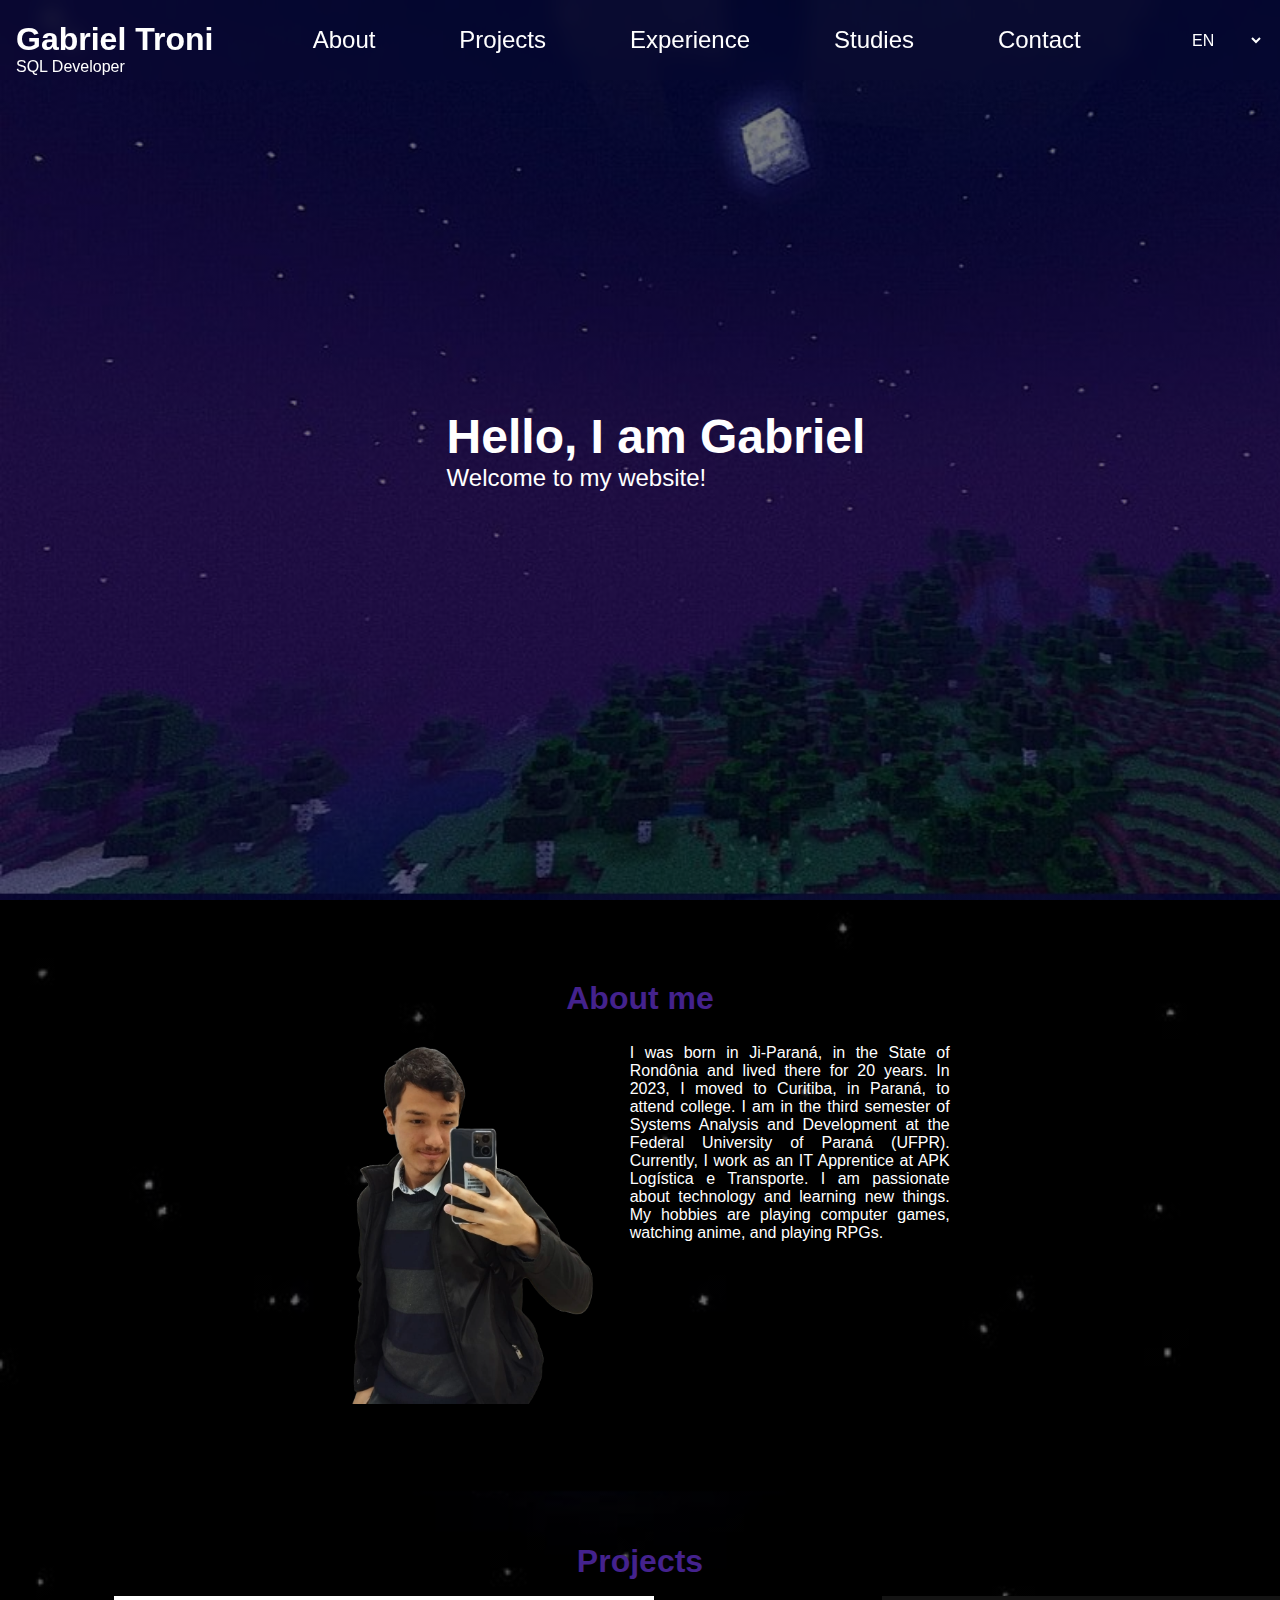
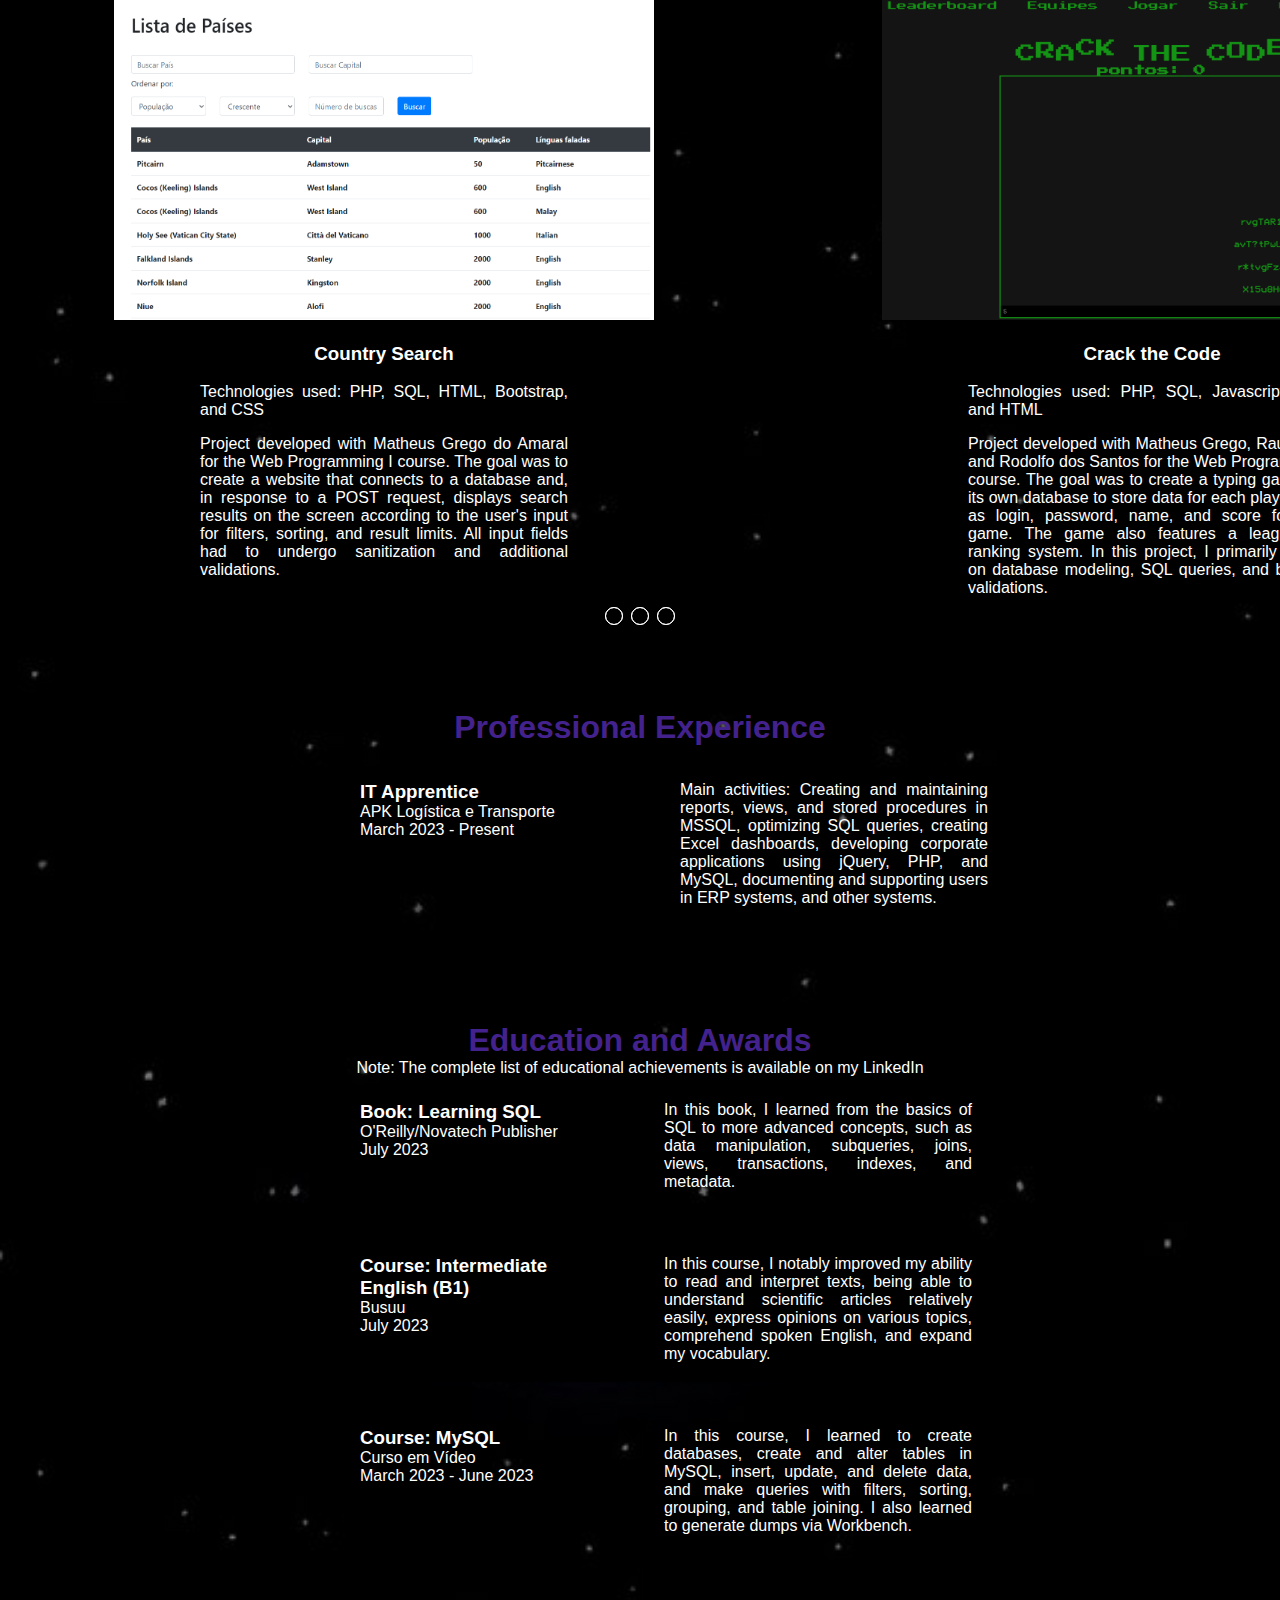
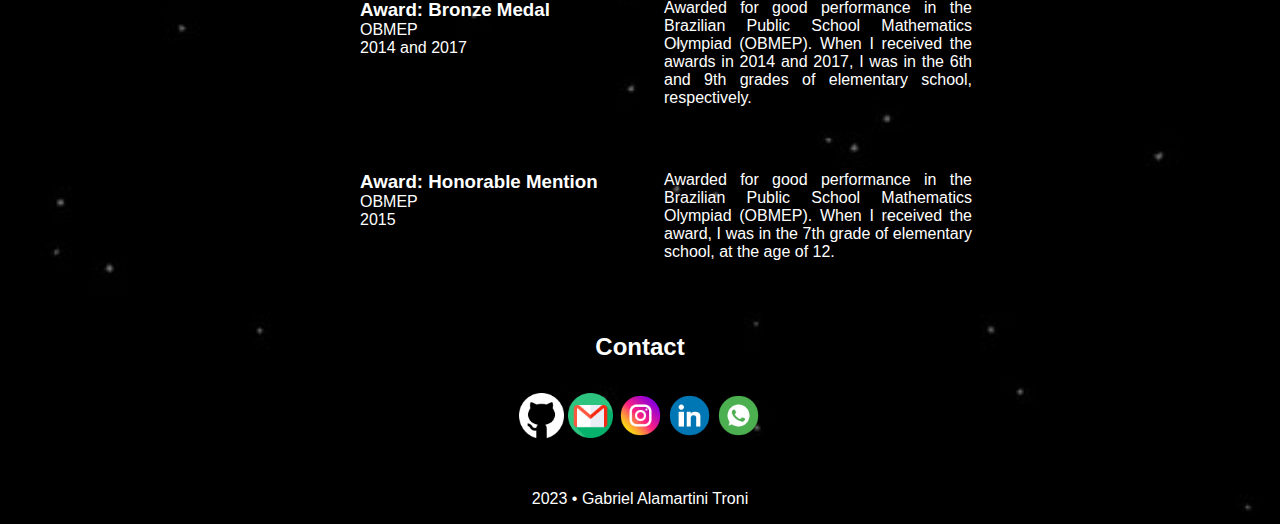
==== en/index.html @ 81dcb527 "add new projects" ====
<!DOCTYPE html>
<html lang="en">
<head>
    <meta charset="UTF-8">
    <meta name="viewport" content="width=device-width, initial-scale=1.0">
    <link rel="stylesheet" href="../style.css">
    <link rel="stylesheet" href="../slider.css">
    <link rel="icon" href="../images/icon.png" type="image/x-icon">
    <title>Gabriel's Website</title>
</head>
<body>
    <header>
        <div id="home">
            <h1><a href="#splash">Gabriel Troni</a></h1>
            <p>SQL Developer</p>
        </div>
        <nav>
            <ul>
                <li><a href="#about">About</a></li>
                <li><a href="#projects">Projects</a></li>
                <li><a href="#experience">Experience</a></li>
                <li><a href="#studies">Studies</a></li>
                <li><a href="#contact">Contact</a></li>
            </ul>
        </nav>
        <div class="language">
            <select id="languageSelect">
                <option value="EN">EN</option>
                <option value="PTBR">PT-BR</option>
            </select>
        </div>
    </header>
    <main>
        <section id="splash">
            <div class="splash-content">
                <!-- <img src="./images/main_photo.png" alt="Foto do Gabriel"> -->
                <div class="splash-text">
                    <h2>Hello, I am Gabriel</h2>
                    <p>Welcome to my website!</p>
                </div>
            </div>
        </section>
        <section id="about">
            <h2>About me</h2>
            <div class="about-content">
                <div class="card card1">
                    <img src="../images/about.png" alt="my-photo"> 
                    <p>
                        I was born in Ji-Paraná, in the State of Rondônia and lived there for 20 years.
                        In 2023, I moved to Curitiba, in Paraná, to attend college.
                        I am in the third semester of Systems Analysis and Development at the 
                        Federal University of Paraná (UFPR).
                        Currently, I work as an IT Apprentice at APK Logística e Transporte.
                        I am passionate about technology and learning new things.
                        My hobbies are playing computer games, watching anime, and playing RPGs.
                    </p>
                </div>
            </div>
        </section>        
        <section id="projects">
            <h2>Projects</h2>
            <div class="projects-content">
                <input type="radio" name="radio-btn" id="radio-btn1">
                <input type="radio" name="radio-btn" id="radio-btn2">
                <input type="radio" name="radio-btn" id="radio-btn3">
        
                <div class="slide-box first">
                    <a href="https://github.com/Gabriel-Troni/country_search" target="_blank"><img src="../images/project1.PNG" alt="Project 'Country Search' screen"></a>
                    <div class="project-text">
                        <h3>Country Search</h3>
                        <p>
                            Technologies used: PHP, SQL, HTML, Bootstrap, and CSS
                        </p>
                        <p>
                            Project developed with Matheus Grego do Amaral for the Web Programming I course. The goal was to create a website that connects to a database and, in response to a POST request, displays search results on the screen according to the user's input for filters, sorting, and result limits. All input fields had to undergo sanitization and additional validations.
                        </p>
                    </div>
                </div>
                <div class="slide-box">
                    <a href="https://github.com/Gabriel-Troni/crack_the_code_game"><img src="../images/project2.png" alt="Project 'Crack the Code' screen"></a>
                    <div class="project-text">
                        <h3>Crack the Code</h3>
                        <p>
                            Technologies used: PHP, SQL, Javascript, CSS, and HTML
                        </p>
                        <p>
                            Project developed with Matheus Grego, Raul Bana, and Rodolfo dos Santos for the Web Programming I course. The goal was to create a typing game with its own database to store data for each player, such as login, password, name, and score for each game. The game also features a league and ranking system. In this project, I primarily worked on database modeling, SQL queries, and backend validations.
                        </p>
                    </div>
                </div>
                <div class="slide-box">
                    <a href="https://github.com/Gabriel-Troni/crack_the_code_game"><img src="../images/project2.png" alt="Project 'Crack the Code' screen"></a>
                    <div class="project-text">
                        <h3>Crack the Code</h3>
                        <p>
                            Technologies used: PHP, SQL, Javascript, CSS, and HTML
                        </p>
                        <p>
                            Project developed with Matheus Grego, Raul Bana, and Rodolfo dos Santos for the Web Programming I course. The goal was to create a typing game with its own database to store data for each player, such as login, password, name, and score for each game. The game also features a league and ranking system. In this project, I primarily worked on database modeling, SQL queries, and backend validations.
                        </p>
                    </div>
                </div>
                <div class="slide-box">
                    <a href="https://github.com/Gabriel-Troni/link_aggregator"><img src="../images/project3.png" alt="Project 'Link Aggregator' screen"></a>
                    <div class="project-text">
                        <h3>Front-End Projects</h3>
                        <p>
                            Technologies used: HTML, CSS, and Javascript
                        </p>
                        <p>
                            Projects developed during courses, bootcamps, and programming marathons. Among these projects are a link aggregator (image), a Netflix clone, and a memory game. The main goal was to learn front-end concepts such as semantic HTML, responsiveness, flexbox, grid, animations, and DOM manipulation.
                        </p>
                    </div>
                </div>
                <div class="slide-box">
                    <a href="https://github.com/Gabriel-Troni/link_aggregator"><img src="../images/project3.png" alt="Project 'Link Aggregator' screen"></a>
                    <div class="project-text">
                        <h3>Front-End Projects</h3>
                        <p>
                            Technologies used: HTML, CSS, and Javascript
                        </p>
                        <p>
                            Projects developed during courses, bootcamps, and programming marathons. Among these projects are a link aggregator (image), a Netflix clone, and a memory game. The main goal was to learn front-end concepts such as semantic HTML, responsiveness, flexbox, grid, animations, and DOM manipulation.
                        </p>
                    </div>
                </div>
        
                <div class="auto-nav">
                    <div class="auto-btn1"></div>
                    <div class="auto-btn2"></div>
                    <div class="auto-btn3"></div>
                </div>
        
                <div class="manual-nav">
                    <label for="radio-btn1"></label>
                    <label for="radio-btn2"></label>
                    <label for="radio-btn3"></label>
                </div>
            </div>
        </section>        
        <section id="experience">
            <h2>Professional Experience</h2>
            <div class="experience-content">
                <div class="experience-title">
                    <h3>IT Apprentice</h3>
                    <p>APK Logística e Transporte</p>
                    <p>March 2023 - Present</p>
                </div>
                <p class="description">
                    Main activities: Creating and maintaining reports, views, and stored procedures in MSSQL, optimizing SQL queries, creating Excel dashboards, developing corporate applications using jQuery, PHP, and MySQL, documenting and supporting users in ERP systems, and other systems.
                </p>
            </div>
        </section>
        <section id="studies">
            <h2>Education and Awards</h2>
            <p class="note">Note: The complete list of educational achievements is available on my LinkedIn</p>
            <div class="studies-content">
                <div class="studies-title">
                    <h3>Book: Learning SQL</h3>
                    <p>O'Reilly/Novatech Publisher</p>
                    <p>July 2023</p>
                </div>
                <p class="description">
                    In this book, I learned from the basics of SQL to more advanced concepts, such as data manipulation, subqueries, joins, views, transactions, indexes, and metadata.
                </p>
                <div class="studies-title">
                    <h3>Course: Intermediate English (B1)</h3>
                    <p>Busuu</p>
                    <p>July 2023</p>
                </div>
                <p class="description">
                    In this course, I notably improved my ability to read and interpret texts, being able to understand scientific articles relatively easily, express opinions on various topics, comprehend spoken English, and expand my vocabulary.
                </p>
                <div class="studies-title">
                    <h3>Course: MySQL</h3>
                    <p>Curso em Vídeo</p>
                    <p>March 2023 - June 2023</p>
                </div>
                <p class="description">
                    In this course, I learned to create databases, create and alter tables in MySQL, insert, update, and delete data, and make queries with filters, sorting, grouping, and table joining. I also learned to generate dumps via Workbench.
                </p>
                <div class="studies-title">
                    <h3>Award: Bronze Medal</h3>
                    <p>OBMEP</p>
                    <p>2014 and 2017</p>
                </div>
                <p class="description">
                    Awarded for good performance in the Brazilian Public School Mathematics Olympiad (OBMEP). When I received the awards in 2014 and 2017, I was in the 6th and 9th grades of elementary school, respectively.
                </p>
                <div class="studies-title">
                    <h3>Award: Honorable Mention</h3>
                    <p>OBMEP</p>
                    <p>2015</p>
                </div>
                <p class="description">
                    Awarded for good performance in the Brazilian Public School Mathematics Olympiad (OBMEP). When I received the award, I was in the 7th grade of elementary school, at the age of 12.
                </p>
            </div>
        </section>        
        <footer>
            <div id="footer-content">
                <h2 id="contact">Contact</h2>
                <a href="https://github.com/Gabriel-Troni" target="_blank"><img src="../images/github.png" alt="GitHub logo"></a>
                <a href="mailto:troni.gabriel.10@gmail.com?cc=gabriel.troni@ufpr.br" target="_blank"><img src="../images/gmail.png" alt="Gmail logo"></a>
                <a href="https://www.instagram.com/gabrieltroni/" target="_blank"><img src="../images/instagram.png" alt="Instagram logo"></a>
                <a href="https://www.linkedin.com/in/gabriel-troni/" target="_blank"><img src="../images/linkedin.png" alt="LinkedIn logo"></a>
                <a href="https://api.whatsapp.com/send?phone=5569992182298" target="_blank"><img src="../images/whatsapp.png" alt="WhatsApp logo"></a>
                <p>2023 &bull; Gabriel Alamartini Troni</p>
            </div>
        </footer>        
    </main>
    <script src="../slider.js"></script>
    <script type="module" src="../translate.js"></script>
</body>
</html>
---- style.css ----
html {
    scroll-behavior: smooth;
}

body {
    font-family: 'Roboto', sans-serif;
    color: white;
    margin: 0;
    background-image: linear-gradient(rgba(0, 0, 0, 0.5), rgba(0, 0, 0, 0.5)), url(./images/background2-sub.jpg);
    background-size: contain;
}

header {
    display: flex;
    justify-content: space-between;
    align-items: center;
    background-color: transparent;
    backdrop-filter: blur(10px);
    position: fixed;
    top: 0;
    height: 5rem;
    width: 100vw;
    z-index: 5;
}

header #home {
    font-size: 1rem;
    margin: 1rem 0 0 1rem;
}

header #home h1 {
    margin: 0;
}

header #home h1 a {
    text-decoration: none;
    color: white;
}

header #home p {
    margin: 0;
}

header nav {
    display: none;
}

header .language {
    margin: 0 1rem 0 0;
}

header .language select {
    background-color: transparent;
    color: white;
    border: none;
    font-size: 1rem;
    padding: 0.5rem;
    cursor: pointer;
}

header .language select:hover {
    border-bottom: 3px solid white;
}

header .language select option {
    background-color: white;
    color: black;
    border: none;
    font-size: 1rem;
    padding: 0.5rem;
    cursor: pointer;
}

@media (min-width: 768px) {
    header nav {
        width: 60%;
        display: flex;
        justify-content: flex-end;
    }
    
    header nav ul {
        width: 100%;
        display: flex;
        flex-direction: row;
        justify-content: space-between;
        list-style: none;
        margin: 0;
        padding: 0;
    }

    header nav ul li a {
        text-decoration: none;
        color: white;
        font-size: 1.5rem;
        transition: .1s;
    }
    
    header nav ul li a:hover {
        border-bottom: 3px solid white;
    }
}

main #splash {
    height: 100vh;
    background-image: linear-gradient(rgba(0, 0, 0, 0.5), rgba(0, 0, 0, 0.5)), url(./images/background2.jpg);
    background-size: cover;
}

main #splash .splash-content {
    height: 100%;
    display: flex;
    align-items: center;
    justify-content: center;
}

main #splash .splash-content img {
    height: 50vh;
}

main #splash .splash-content .splash-text {
    margin-left: 2rem;
}

main #splash .splash-content .splash-text h2 {
    font-size: 3rem;
    margin: 0;
}

main #splash .splash-content .splash-text p {
    font-size: 1.5rem;
    margin: 0;
}

main #about {
    height: auto;
}

main #about h2 {
    font-size: 2rem;
    text-align: center;
    padding: 5rem 0 0 0;
    margin: 0;
}

main #about .about-content {
    padding: 3vh 0;
    display: flex;
    flex-direction: row;
    justify-content: center;
}

main #about .about-content .card {
    display: flex;
    flex-direction: column;
    justify-content: center;
    align-items: center;
}

main #about .about-content img {
    height: 20vh;
    margin-right: 0;
    margin-bottom: 2rem;
}

main #about .about-content p {
    margin: 1rem;
    text-align: justify;
}

@media (min-width: 768px) {
    main #about .about-content .card {
        flex-direction: row;
        gap: 2rem;
        align-items: flex-start;
    }

    main #about .about-content img {
        height: 40vh;
    }

    main #about .about-content p {
        max-width: 25%;
        margin: 0;
    }
}

main #experience {
    height: auto;
}

main #experience h2 {
    font-size: 2rem;
    text-align: center;
    padding: 5rem 0 0 0;
    margin: 0;
}

main #experience .experience-content {
    padding: 3vh 0;
    display: grid;
    grid-template-columns: 1fr;
}

main #experience .experience-content .experience-title {
    margin: .5rem 0;
    justify-self: center;
    text-align: center;
}

main #experience .experience-content .experience-title h3 {
    margin: 0;
}

main #experience .experience-content .experience-title p {
    margin: 0;
}

main #experience .experience-content p.description {
    margin: .5rem 1rem;
    justify-self: center;
    text-align: justify;
}

@media (min-width: 768px) {
    main #experience .experience-content {
        grid-template-columns: 1fr 1fr;
        gap: 3rem;
    }

    main #experience .experience-content .experience-title {
        justify-self: right;
        width: 20vw;
        text-align: left;
    }

    main #experience .experience-content p.description {
        justify-self: left;
        width: 50%;
    }
}

main #studies {
    height: auto;
}

main #studies h2 {
    font-size: 2rem;
    text-align: center;
    padding: 5rem 0 0 0;
    margin: 0;
}

main #studies p.note {
    text-align: center;
    margin: 0;
}

main #studies .studies-content {
    padding: 1rem;
    display: grid;
    grid-template-columns: 1fr;
}

main #studies .studies-content .studies-title {
    margin: .5rem 0;
    justify-self: center;
    text-align: center;
}

main #studies .studies-content .studies-title h3 {
    margin: 0 auto;
    width: 60vw;
}

main #studies .studies-content .studies-title p {
    margin: 0;
}

main #studies .studies-content p.description {
    padding-bottom: 2rem;
    margin: .5rem 0;
    justify-self: center;
    text-align: justify;
}

@media (min-width: 768px) {
    main #studies .studies-content {
        padding: 1rem 0;
        grid-template-columns: 1fr 1fr;
        gap: 3rem;
    }

    main #studies .studies-content .studies-title {
        justify-self: right;
        text-align: left;
        width: 20vw;
    }

    main #studies .studies-content .studies-title h3 {
        margin: 0;
        width: 20vw;
    }

    main #studies .studies-content p.description {
        padding-bottom: 0;
        justify-self: left;
        width: 50%;
    }
}   

footer {
    display: flex;
    text-align: center;
    justify-content: center;
    align-items: center;
    margin-top: 1rem;
}

footer #footer-content a:first-of-type img{
    filter: invert(100%);
}

footer h2 {
    margin: 2rem;
}

footer a img {
    height: 5vh;
    margin-bottom: 2rem;
}

#about h2, #projects h2, #experience h2, #studies h2 {
    color: rgb(68, 34, 141);
}






/* 
@media (max-width: 768px) {

    body {
        font-size: 16px;
    }

    header {
        height: 6rem;
    }

    header #home {
        font-size: 1.2rem;
    }

    header #home h1 {
        font-size: 1.5rem;
    }

    header #home p {
        font-size: 1rem;
    }

    header nav {
        display: flex;
    }

    header nav ul {
        flex-direction: row;
    }

    header nav ul li {
        margin-bottom: 0;
    }

    header nav ul li a {
        font-size: 1rem;
    }

    main #splash .splash-content {
        flex-direction: column;
        align-items: flex-start;
        justify-content: flex-start;
    }

    main #splash .splash-content img {
        height: 40vh;
    }

    main #splash .splash-content .splash-text {
        margin-left: 0;
        margin-top: 2rem;
    }

    main #splash .splash-content .splash-text h2 {
        font-size: 2.5rem;
    }

    main #splash .splash-content .splash-text p {
        font-size: 1.2rem;
    }

    main #about {
        padding: 3rem 0;
    }

    main #about h2 {
        font-size: 2.5rem;
    }

    main #about .about-content .card {
        flex-direction: column;
        gap: 2rem;
        align-items: flex-start;
    }

    main #about .about-content img {
        height: 20vh;
        margin-right: 0;
        margin-bottom: 2rem;
    }

    main #about .about-content p {
        max-width: 100%;
    }
} */
---- slider.css ----
main #projects {
    height: auto;
    overflow: hidden;
}

main #projects h2 {
    font-size: 2rem;
    text-align: center;
    padding: 5rem 0 0 0;
    margin: 0;
}

main #projects .projects-content {
    width: 300%;
    height: auto;
    display: flex;
    position: relative;
}

main #projects .projects-content input {
    display: none;
}

main #projects .projects-content .slide-box {
    text-align: center;
    width: calc(33.33% - 2rem);
    height: auto;
    transition: 1s;
    margin: 1rem;
}

main #projects .projects-content .slide-box img {
    height: 30vh;
    width: 90vw;
}

main #projects .projects-content .slide-box .project-text {
    display: flex;
    flex-direction: column;
    align-items: center;
    width: 100%;
}

main #projects .projects-content .slide-box .project-text p {
    margin: 0 0 1rem 0;
    text-align: justify;
}

main #projects .projects-content .manual-nav, .auto-nav {
    position: absolute;
    bottom: 0;
    width: 33.33%;
    display: flex;
    justify-content: center;
}

main #projects .projects-content .manual-nav label, .auto-nav div {
    border: 1px solid white;
    border-radius: 50%;
    padding: .5rem;
    margin: .25rem;
    cursor: pointer;
    transition: 0.4s;
}

main #projects .projects-content .manual-nav label:hover {
    background-color: rgb(68, 34, 141);
}

main #projects .projects-content 
#radio-btn1:checked ~ .auto-nav div:nth-child(1), 
#radio-btn2:checked ~ .auto-nav div:nth-child(2), 
#radio-btn3:checked ~ .auto-nav div:nth-child(3) {
    background-color: rgb(68, 34, 141);
}

main #projects .projects-content #radio-btn1:checked ~ .slide-box {
    transform: translateX(0);
}

main #projects .projects-content #radio-btn2:checked ~ .slide-box {
    transform: translateX(-100vw);
}

main #projects .projects-content #radio-btn3:checked ~ .slide-box {
    transform: translateX(-200vw);
}

@media (min-width: 768px) {
    main #projects .projects-content .slide-box img {
        height: 36vh;
        width: 60vh;
    }

    main #projects .projects-content .slide-box .project-text p {
        max-width: 50%;
    }
}

/* @media (min-width: 768px) {
    main #projects .projects-content .slide-box {
        width: 33.33%;
    }
    
    main #projects .projects-content .manual-nav, .auto-nav {
        width: 33.33%;
    }
} */

/* @media (max-width: 768px) {
    main #projects .projects-content {
        width: 100%;
    }
    
    main #projects .projects-content .slide-box {
        width: 300%;
    }
    
    main #projects .projects-content .manual-nav, .auto-nav {
        width: 100%;
    }

    main #projects .projects-content .slide-box img {
        width: 100vw;
    }
} */
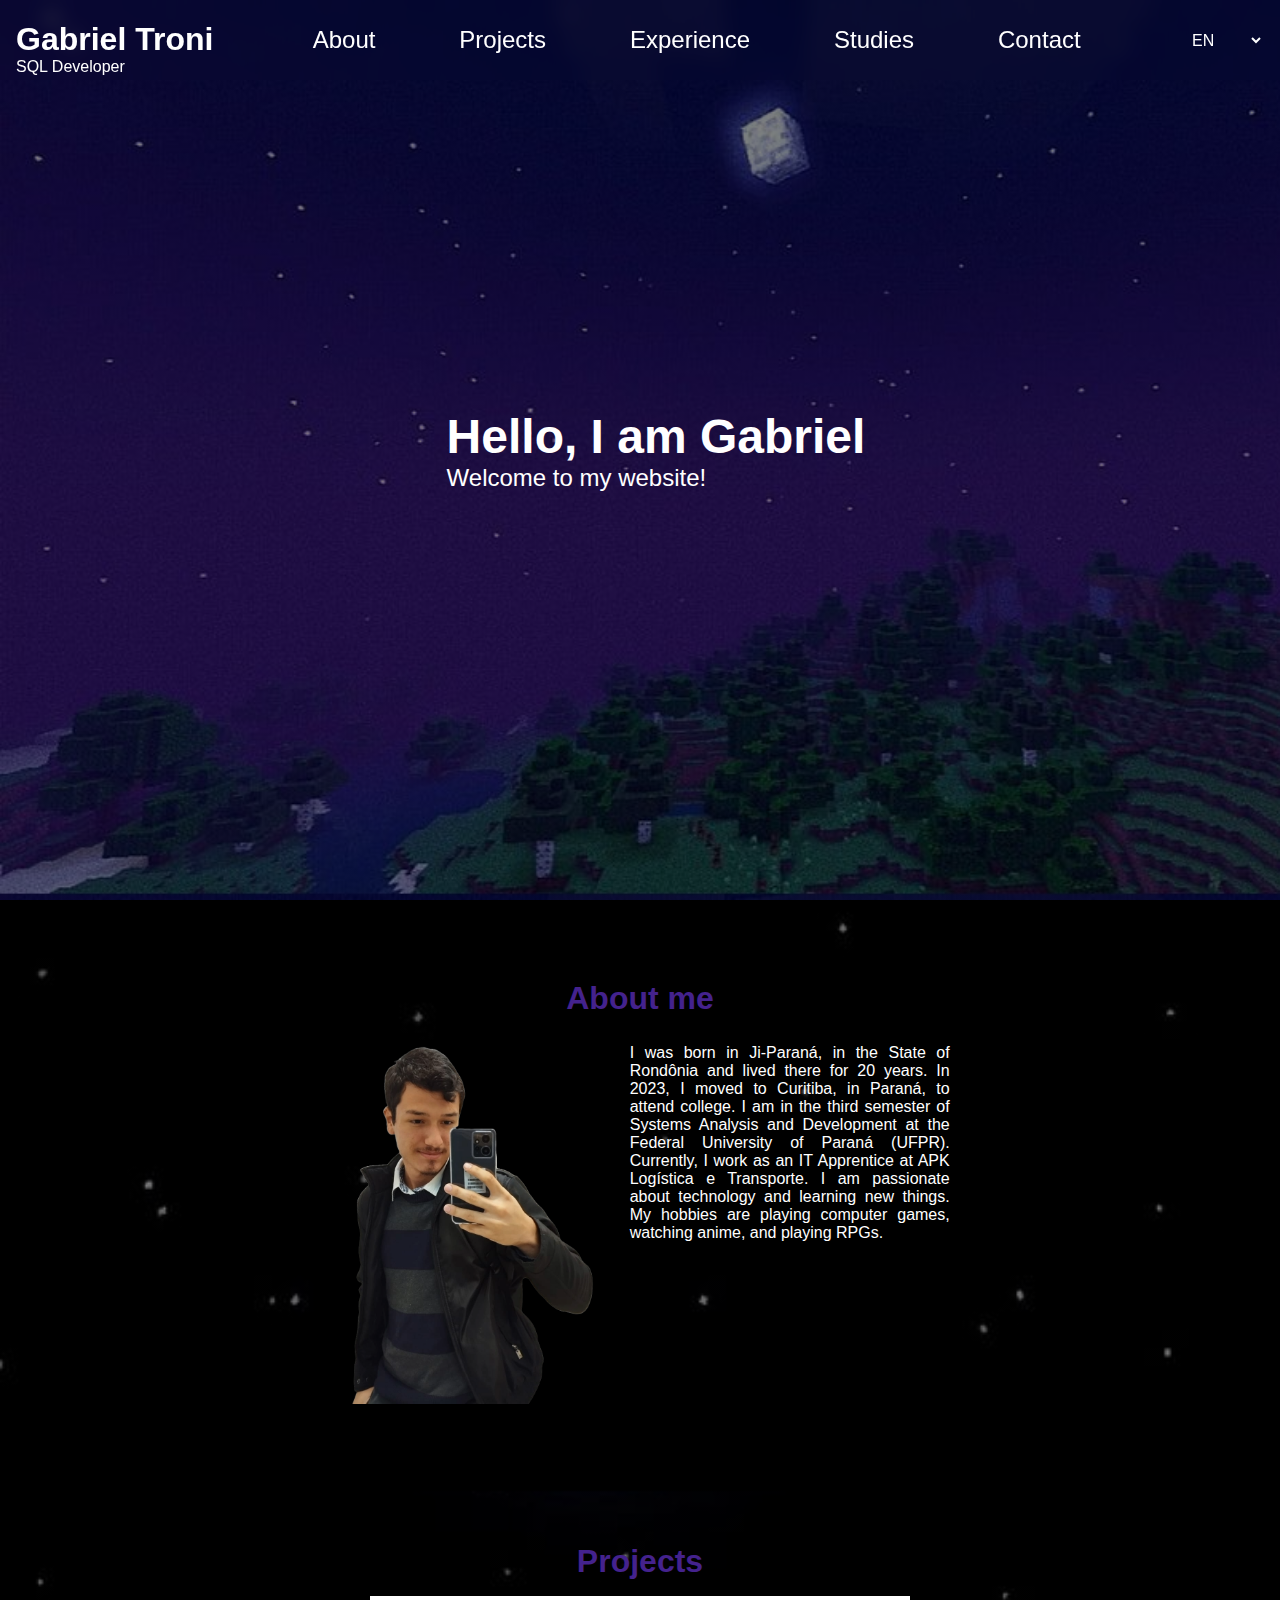
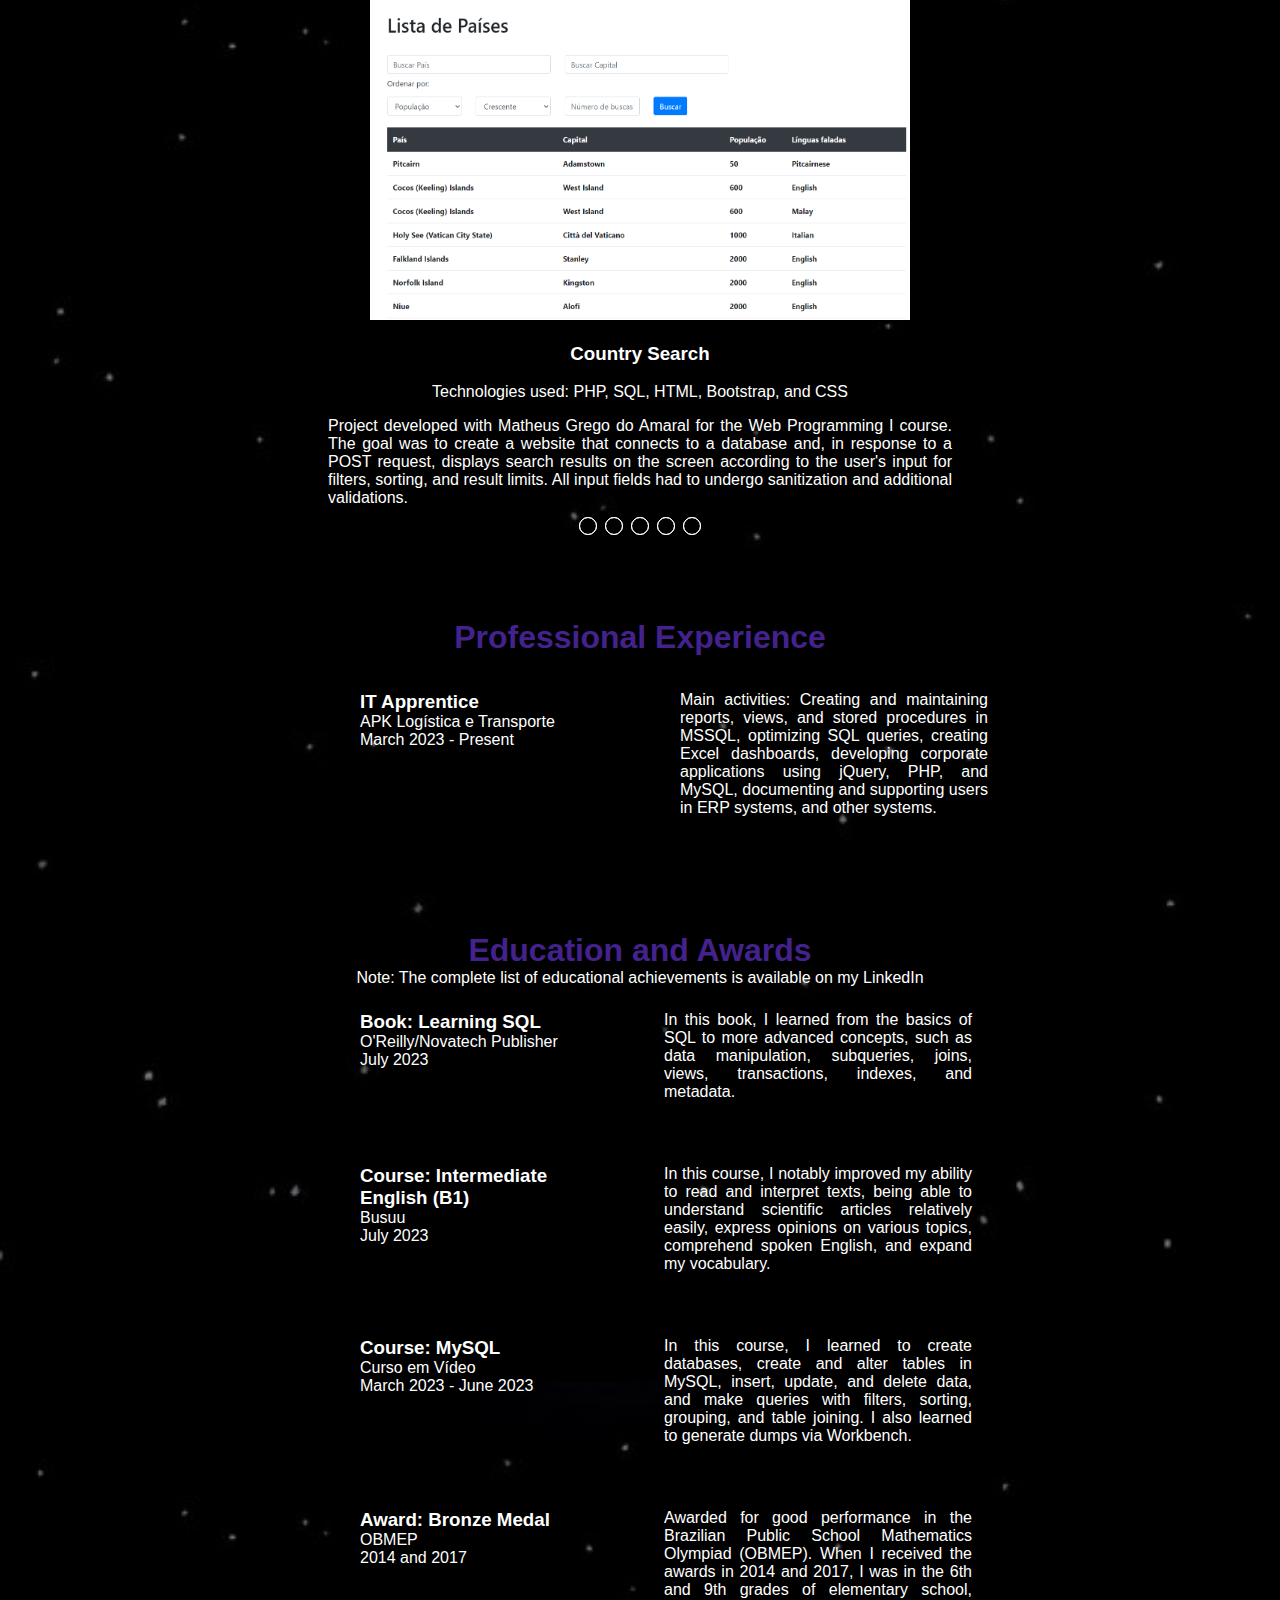
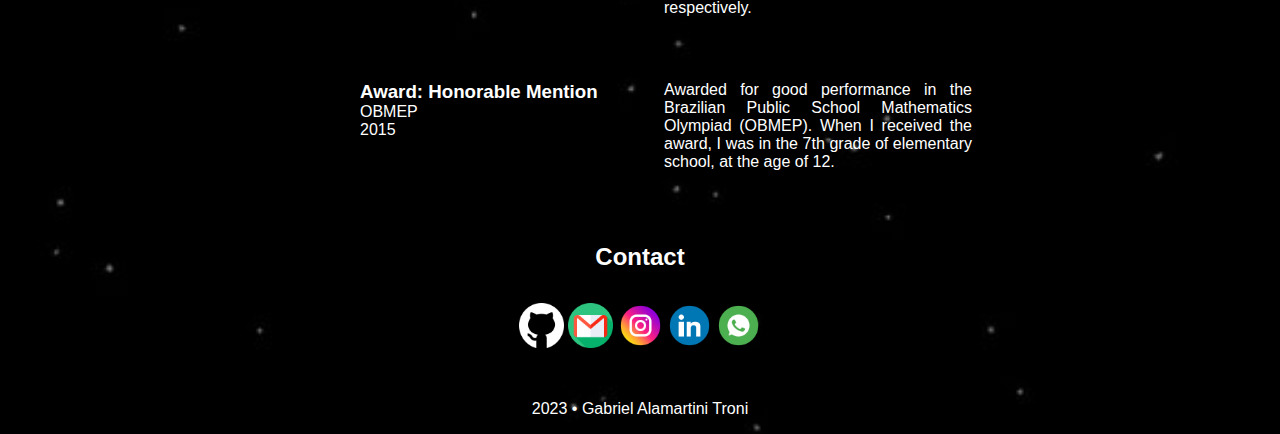
==== commit 9dbd0bfc: "add new projects slider.js" ====
--- a/en/index.html
+++ b/en/index.html
@@ -63,6 +63,8 @@
                 <input type="radio" name="radio-btn" id="radio-btn1">
                 <input type="radio" name="radio-btn" id="radio-btn2">
                 <input type="radio" name="radio-btn" id="radio-btn3">
+                <input type="radio" name="radio-btn" id="radio-btn4">
+                <input type="radio" name="radio-btn" id="radio-btn5">
         
                 <div class="slide-box first">
                     <a href="https://github.com/Gabriel-Troni/country_search" target="_blank"><img src="../images/project1.PNG" alt="Project 'Country Search' screen"></a>
@@ -129,12 +131,16 @@
                     <div class="auto-btn1"></div>
                     <div class="auto-btn2"></div>
                     <div class="auto-btn3"></div>
+                    <div class="auto-btn4"></div>
+                    <div class="auto-btn5"></div>
                 </div>
         
                 <div class="manual-nav">
                     <label for="radio-btn1"></label>
                     <label for="radio-btn2"></label>
                     <label for="radio-btn3"></label>
+                    <label for="radio-btn4"></label>
+                    <label for="radio-btn5"></label>
                 </div>
             </div>
         </section>        
--- a/slider.css
+++ b/slider.css
@@ -11,7 +11,7 @@
 }
 
 main #projects .projects-content {
-    width: 300%;
+    width: 500%;
     height: auto;
     display: flex;
     position: relative;
@@ -49,7 +49,7 @@
 main #projects .projects-content .manual-nav, .auto-nav {
     position: absolute;
     bottom: 0;
-    width: 33.33%;
+    width: 20%;
     display: flex;
     justify-content: center;
 }
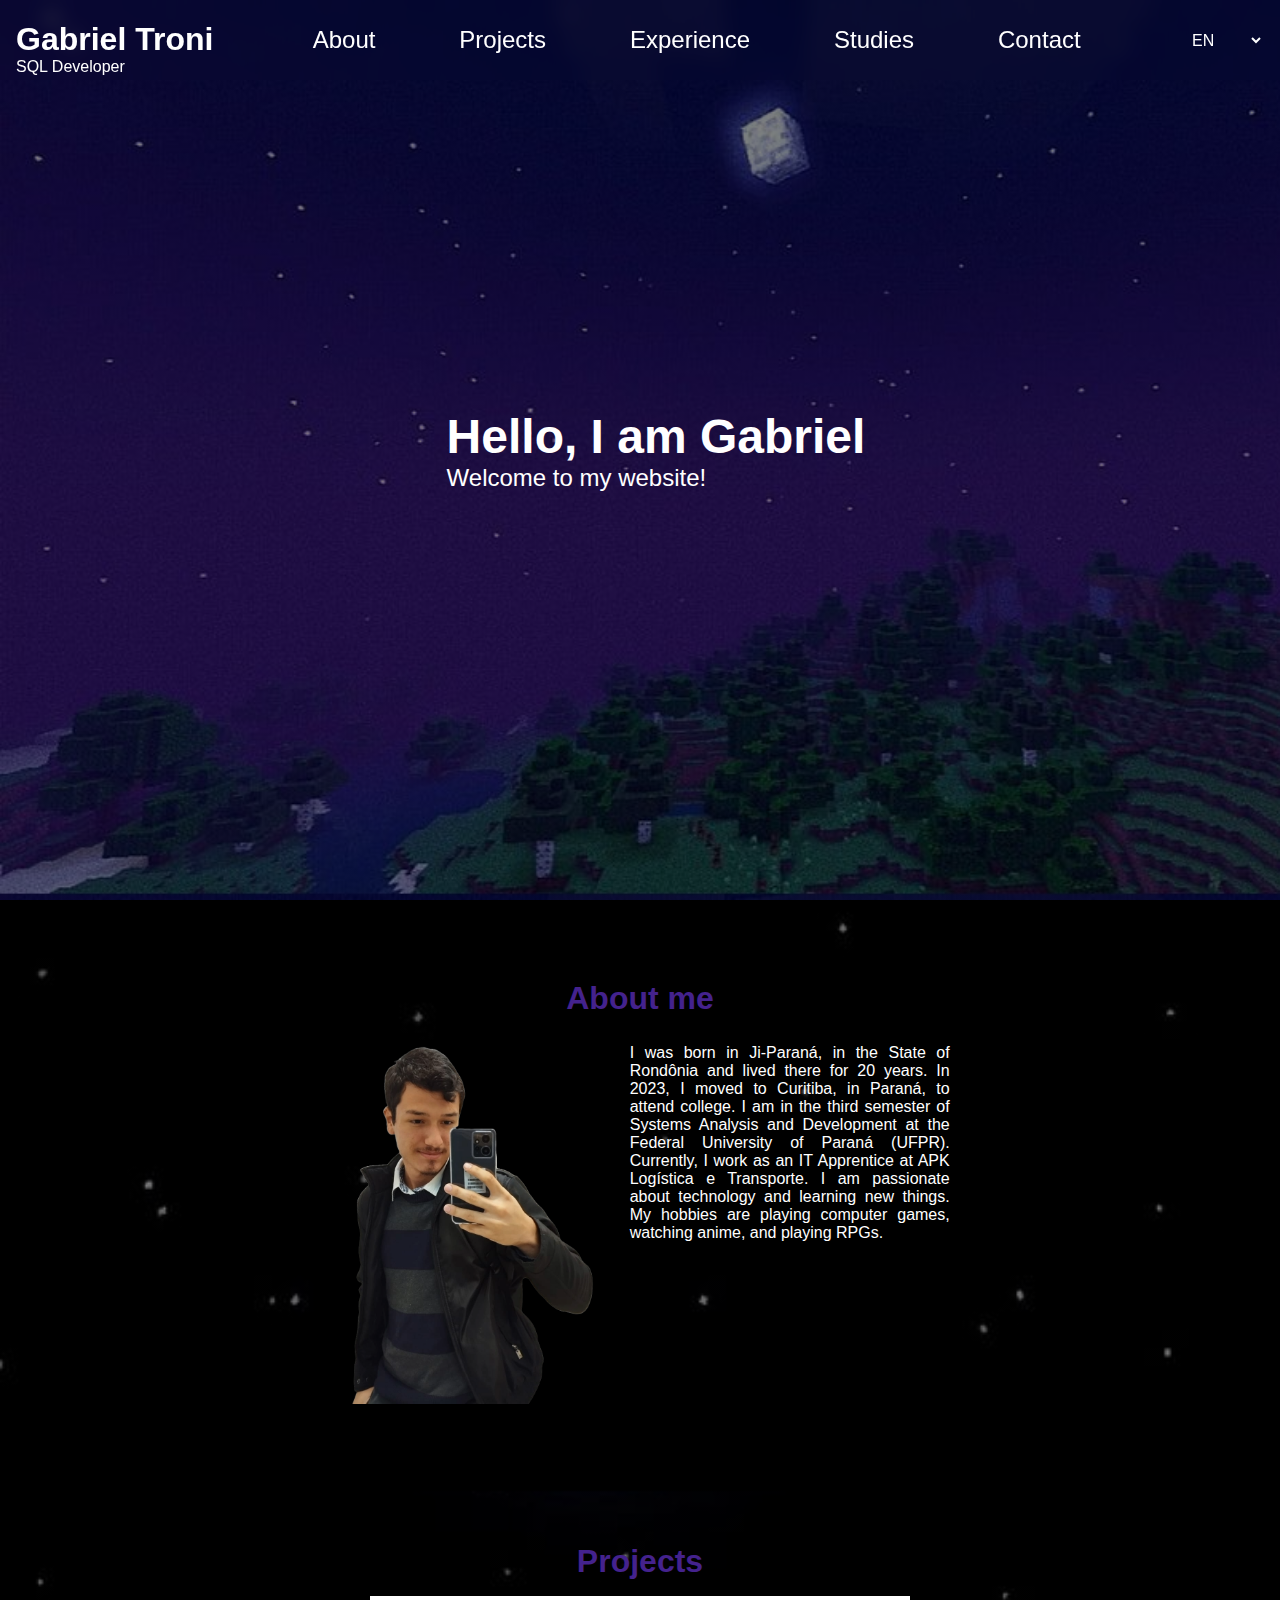
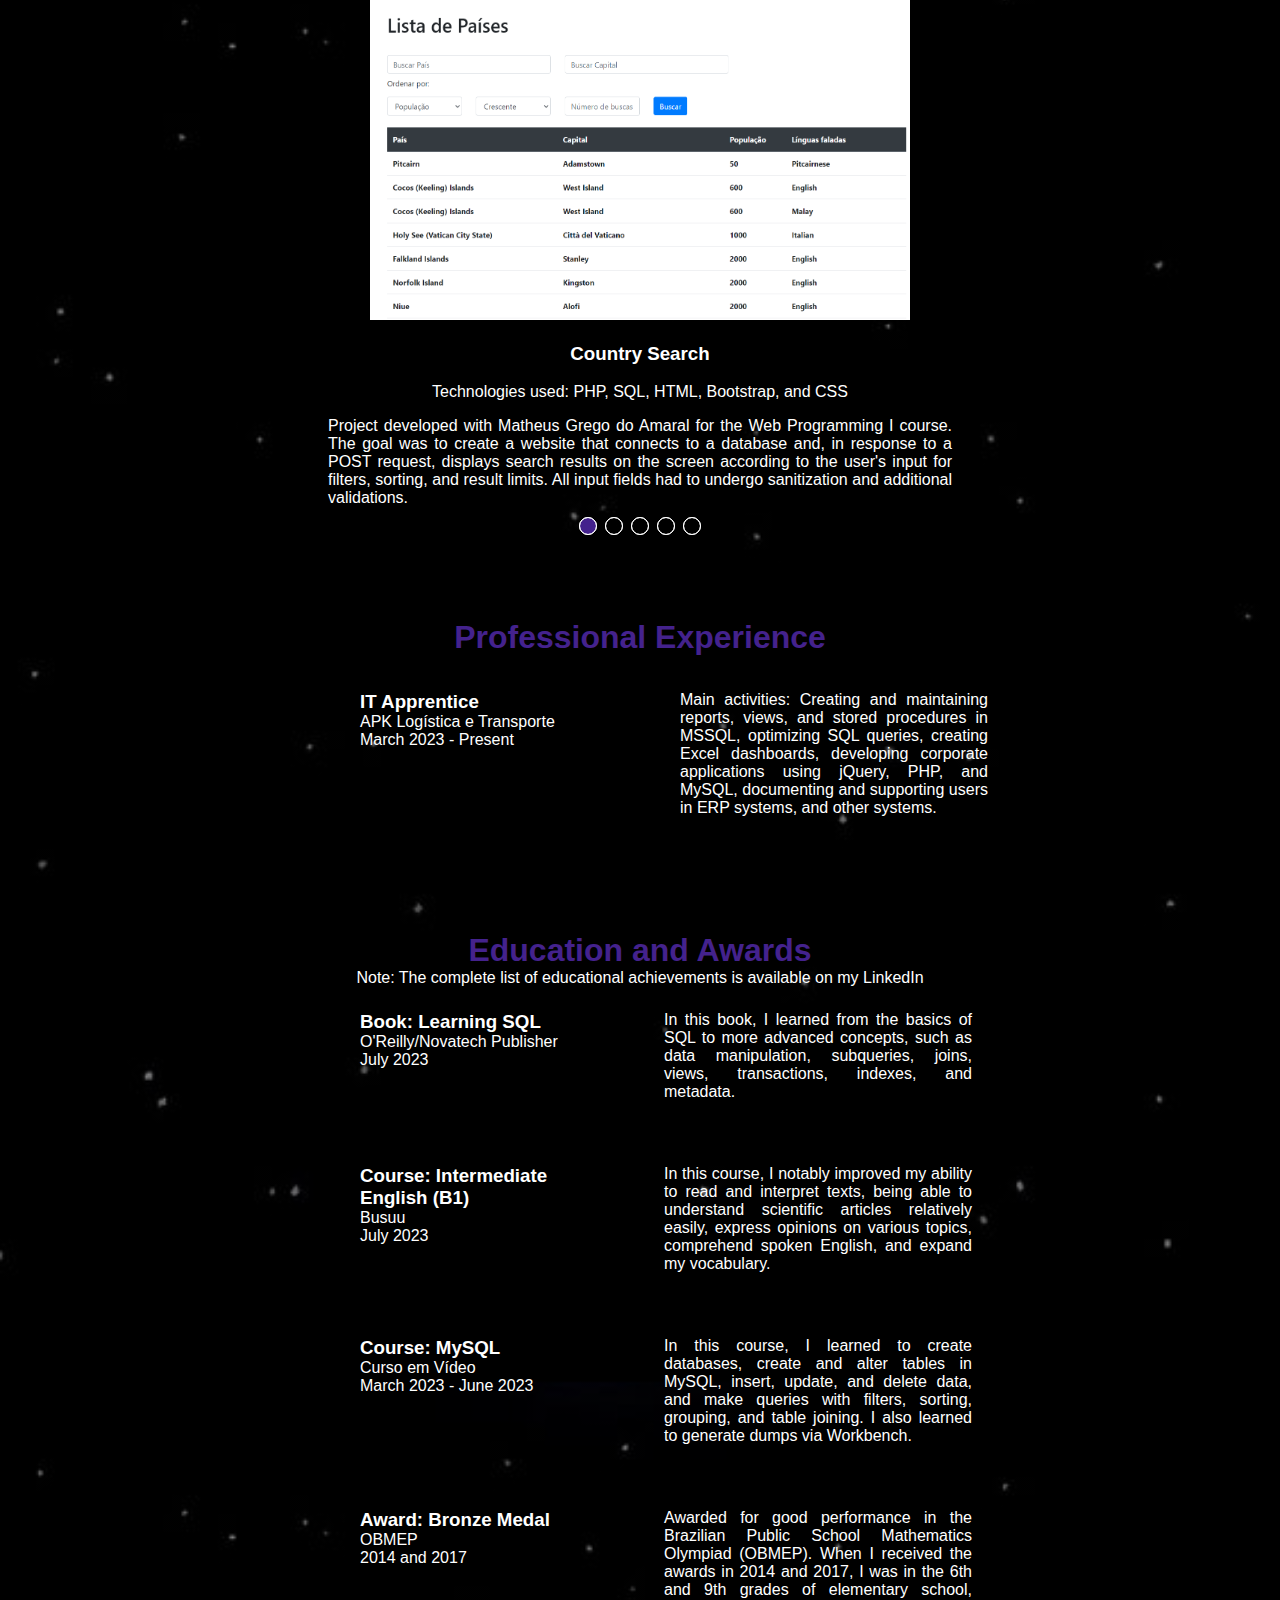
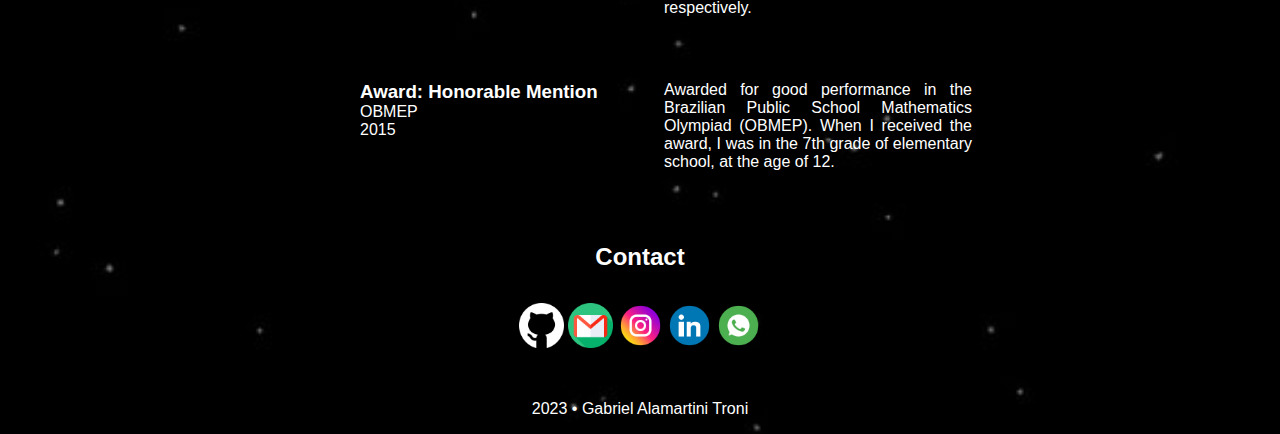
==== commit 44ab4ed4: "debug slider.js" ====
--- a/en/index.html
+++ b/en/index.html
@@ -60,11 +60,11 @@
         <section id="projects">
             <h2>Projects</h2>
             <div class="projects-content">
-                <input type="radio" name="radio-btn" id="radio-btn1">
-                <input type="radio" name="radio-btn" id="radio-btn2">
-                <input type="radio" name="radio-btn" id="radio-btn3">
-                <input type="radio" name="radio-btn" id="radio-btn4">
-                <input type="radio" name="radio-btn" id="radio-btn5">
+            <input checked type="radio" name="radio-btn" id="radio-btn1" class="radio-btn">
+            <input type="radio" name="radio-btn" id="radio-btn2" class="radio-btn">
+            <input type="radio" name="radio-btn" id="radio-btn3" class="radio-btn">
+            <input type="radio" name="radio-btn" id="radio-btn4" class="radio-btn">
+            <input type="radio" name="radio-btn" id="radio-btn5" class="radio-btn">
         
                 <div class="slide-box first">
                     <a href="https://github.com/Gabriel-Troni/country_search" target="_blank"><img src="../images/project1.PNG" alt="Project 'Country Search' screen"></a>
--- a/slider.css
+++ b/slider.css
@@ -11,7 +11,7 @@
 }
 
 main #projects .projects-content {
-    width: 500%;
+    width: 500vw;
     height: auto;
     display: flex;
     position: relative;
@@ -23,7 +23,7 @@
 
 main #projects .projects-content .slide-box {
     text-align: center;
-    width: calc(33.33% - 2rem);
+    width: calc(100vw - 2rem);
     height: auto;
     transition: 1s;
     margin: 1rem;
@@ -70,7 +70,9 @@
 main #projects .projects-content 
 #radio-btn1:checked ~ .auto-nav div:nth-child(1), 
 #radio-btn2:checked ~ .auto-nav div:nth-child(2), 
-#radio-btn3:checked ~ .auto-nav div:nth-child(3) {
+#radio-btn3:checked ~ .auto-nav div:nth-child(3),
+#radio-btn4:checked ~ .auto-nav div:nth-child(4),
+#radio-btn5:checked ~ .auto-nav div:nth-child(5) {
     background-color: rgb(68, 34, 141);
 }
 
@@ -86,6 +88,14 @@
     transform: translateX(-200vw);
 }
 
+main #projects .projects-content #radio-btn4:checked ~ .slide-box {
+    transform: translateX(-300vw);
+}
+
+main #projects .projects-content #radio-btn5:checked ~ .slide-box {
+    transform: translateX(-400vw);
+}
+
 @media (min-width: 768px) {
     main #projects .projects-content .slide-box img {
         height: 36vh;
@@ -95,32 +105,4 @@
     main #projects .projects-content .slide-box .project-text p {
         max-width: 50%;
     }
-}
-
-/* @media (min-width: 768px) {
-    main #projects .projects-content .slide-box {
-        width: 33.33%;
-    }
-    
-    main #projects .projects-content .manual-nav, .auto-nav {
-        width: 33.33%;
-    }
-} */
-
-/* @media (max-width: 768px) {
-    main #projects .projects-content {
-        width: 100%;
-    }
-    
-    main #projects .projects-content .slide-box {
-        width: 300%;
-    }
-    
-    main #projects .projects-content .manual-nav, .auto-nav {
-        width: 100%;
-    }
-
-    main #projects .projects-content .slide-box img {
-        width: 100vw;
-    }
-} */
+}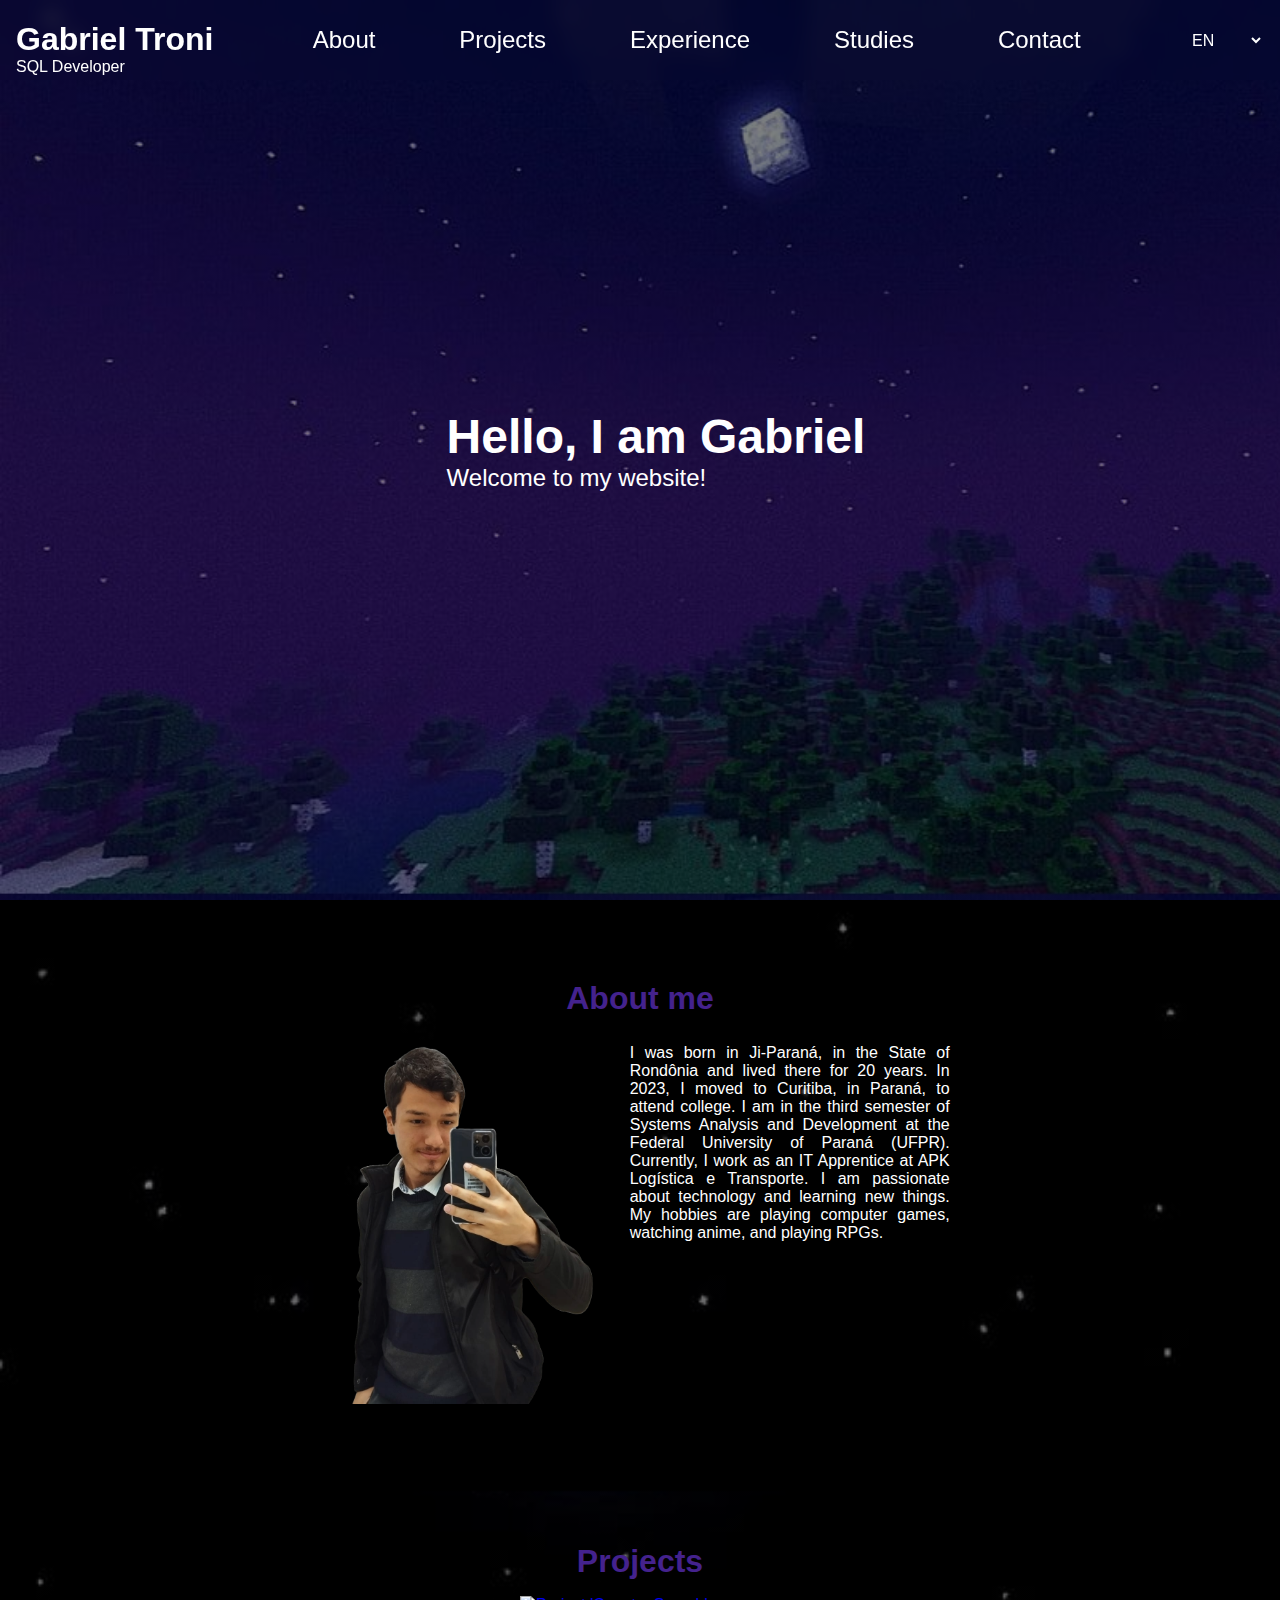
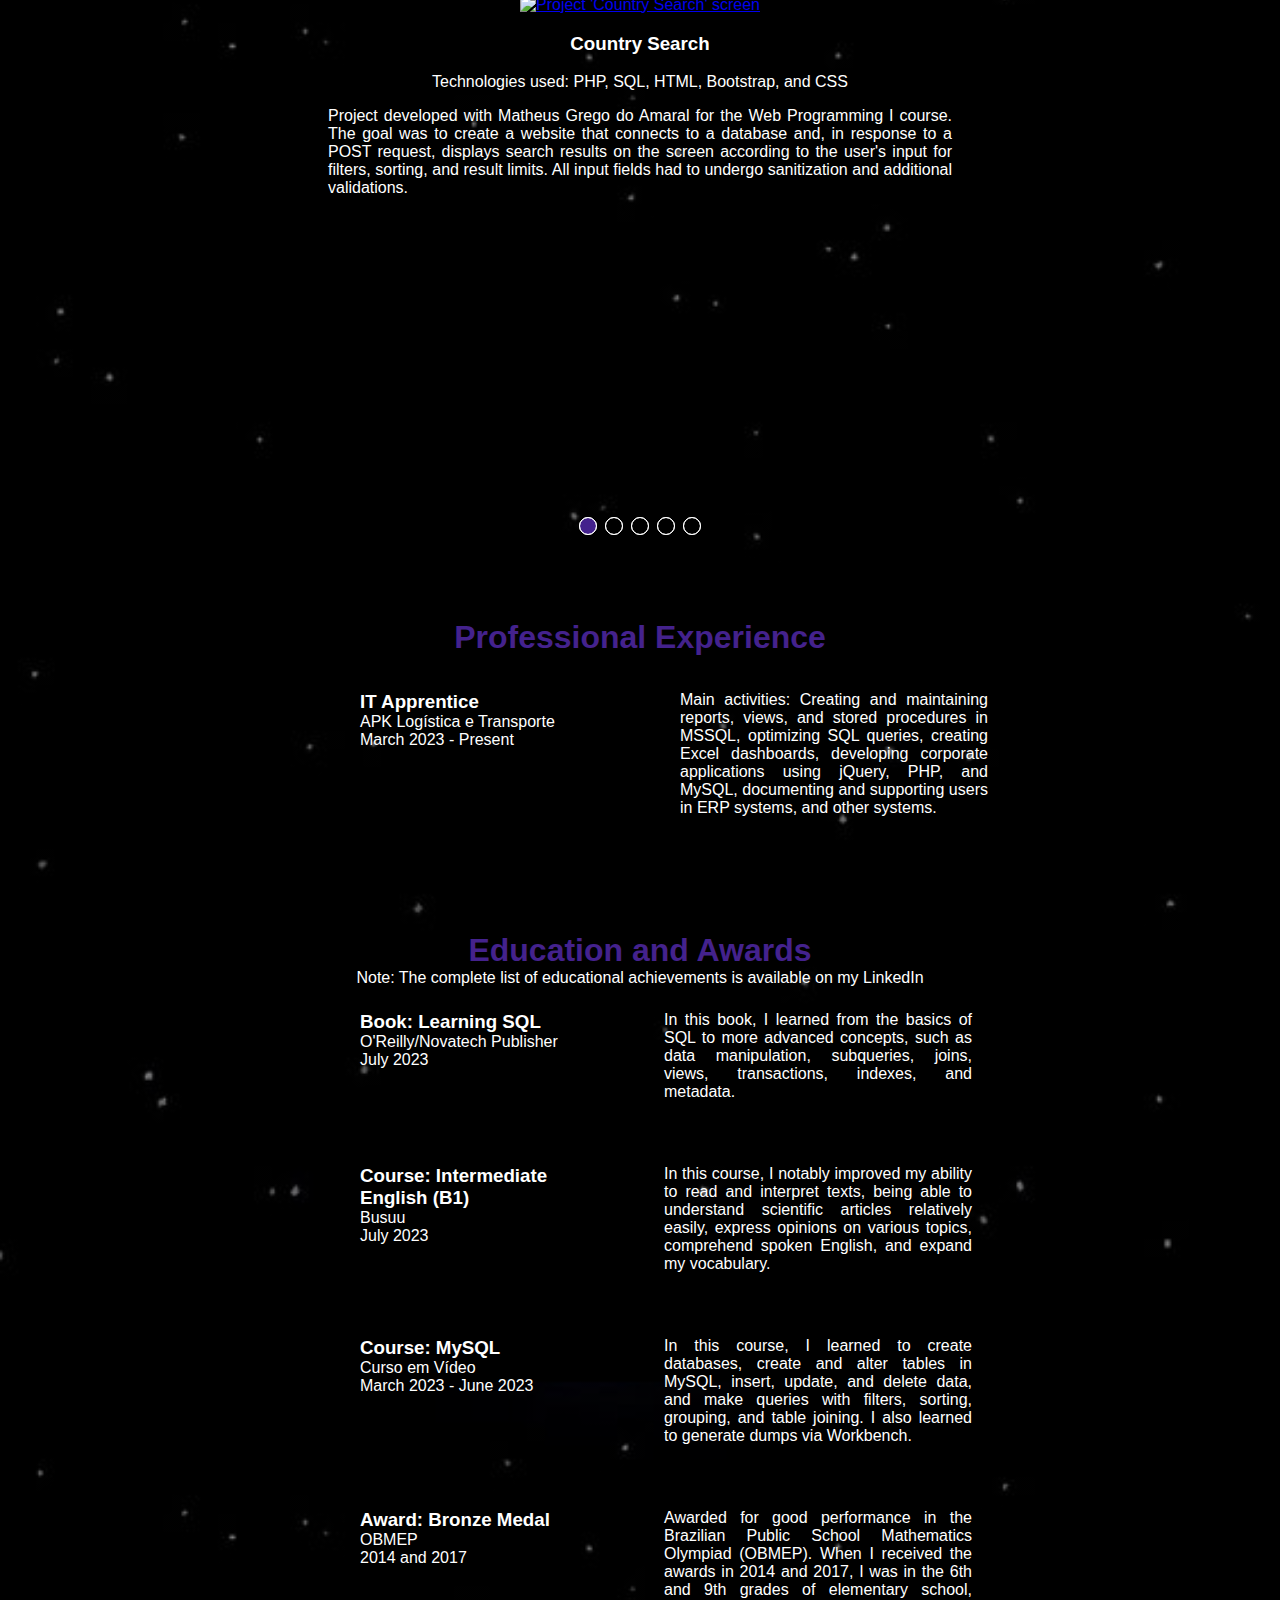
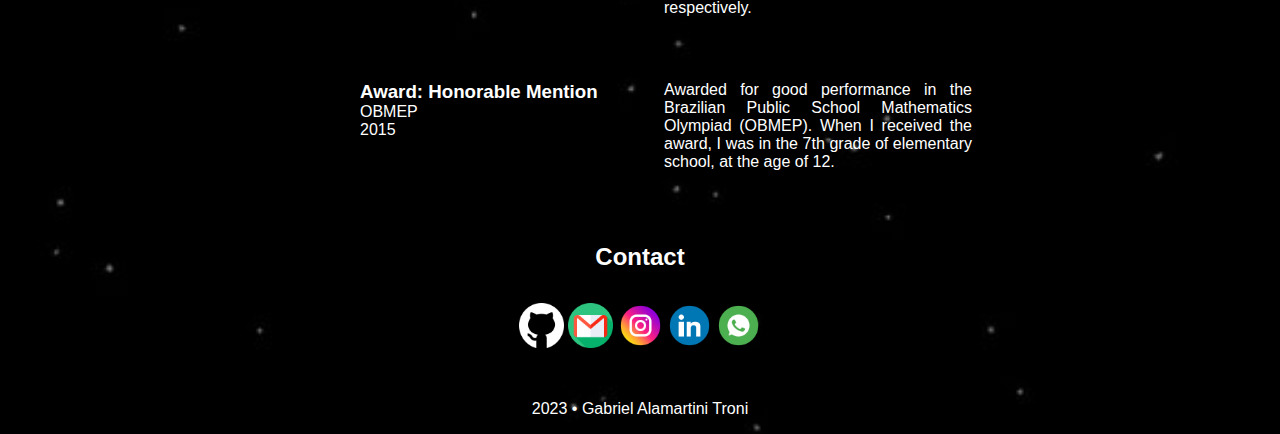
==== commit e13a1bfd: "debug images" ====
--- a/en/index.html
+++ b/en/index.html
@@ -67,7 +67,7 @@
             <input type="radio" name="radio-btn" id="radio-btn5" class="radio-btn">
         
                 <div class="slide-box first">
-                    <a href="https://github.com/Gabriel-Troni/country_search" target="_blank"><img src="../images/project1.PNG" alt="Project 'Country Search' screen"></a>
+                    <a href="https://github.com/Gabriel-Troni/country_search" target="_blank"><img src="../images/project1.png" alt="Project 'Country Search' screen"></a>
                     <div class="project-text">
                         <h3>Country Search</h3>
                         <p>
--- a/style.css
+++ b/style.css
@@ -6,7 +6,7 @@
     font-family: 'Roboto', sans-serif;
     color: white;
     margin: 0;
-    background-image: linear-gradient(rgba(0, 0, 0, 0.5), rgba(0, 0, 0, 0.5)), url(./images/background2-sub.jpg);
+    background-image: linear-gradient(rgba(0, 0, 0, 0.5), rgba(0, 0, 0, 0.5)), url(/images/background2.jpg);
     background-size: contain;
 }
 
@@ -102,7 +102,7 @@
 
 main #splash {
     height: 100vh;
-    background-image: linear-gradient(rgba(0, 0, 0, 0.5), rgba(0, 0, 0, 0.5)), url(./images/background2.jpg);
+    background-image: linear-gradient(rgba(0, 0, 0, 0.5), rgba(0, 0, 0, 0.5)), url(/images/background.jpg);
     background-size: cover;
 }
 
@@ -331,96 +331,4 @@
 
 #about h2, #projects h2, #experience h2, #studies h2 {
     color: rgb(68, 34, 141);
-}
-
-
-
-
-
-
-/* 
-@media (max-width: 768px) {
-
-    body {
-        font-size: 16px;
-    }
-
-    header {
-        height: 6rem;
-    }
-
-    header #home {
-        font-size: 1.2rem;
-    }
-
-    header #home h1 {
-        font-size: 1.5rem;
-    }
-
-    header #home p {
-        font-size: 1rem;
-    }
-
-    header nav {
-        display: flex;
-    }
-
-    header nav ul {
-        flex-direction: row;
-    }
-
-    header nav ul li {
-        margin-bottom: 0;
-    }
-
-    header nav ul li a {
-        font-size: 1rem;
-    }
-
-    main #splash .splash-content {
-        flex-direction: column;
-        align-items: flex-start;
-        justify-content: flex-start;
-    }
-
-    main #splash .splash-content img {
-        height: 40vh;
-    }
-
-    main #splash .splash-content .splash-text {
-        margin-left: 0;
-        margin-top: 2rem;
-    }
-
-    main #splash .splash-content .splash-text h2 {
-        font-size: 2.5rem;
-    }
-
-    main #splash .splash-content .splash-text p {
-        font-size: 1.2rem;
-    }
-
-    main #about {
-        padding: 3rem 0;
-    }
-
-    main #about h2 {
-        font-size: 2.5rem;
-    }
-
-    main #about .about-content .card {
-        flex-direction: column;
-        gap: 2rem;
-        align-items: flex-start;
-    }
-
-    main #about .about-content img {
-        height: 20vh;
-        margin-right: 0;
-        margin-bottom: 2rem;
-    }
-
-    main #about .about-content p {
-        max-width: 100%;
-    }
-} */
+}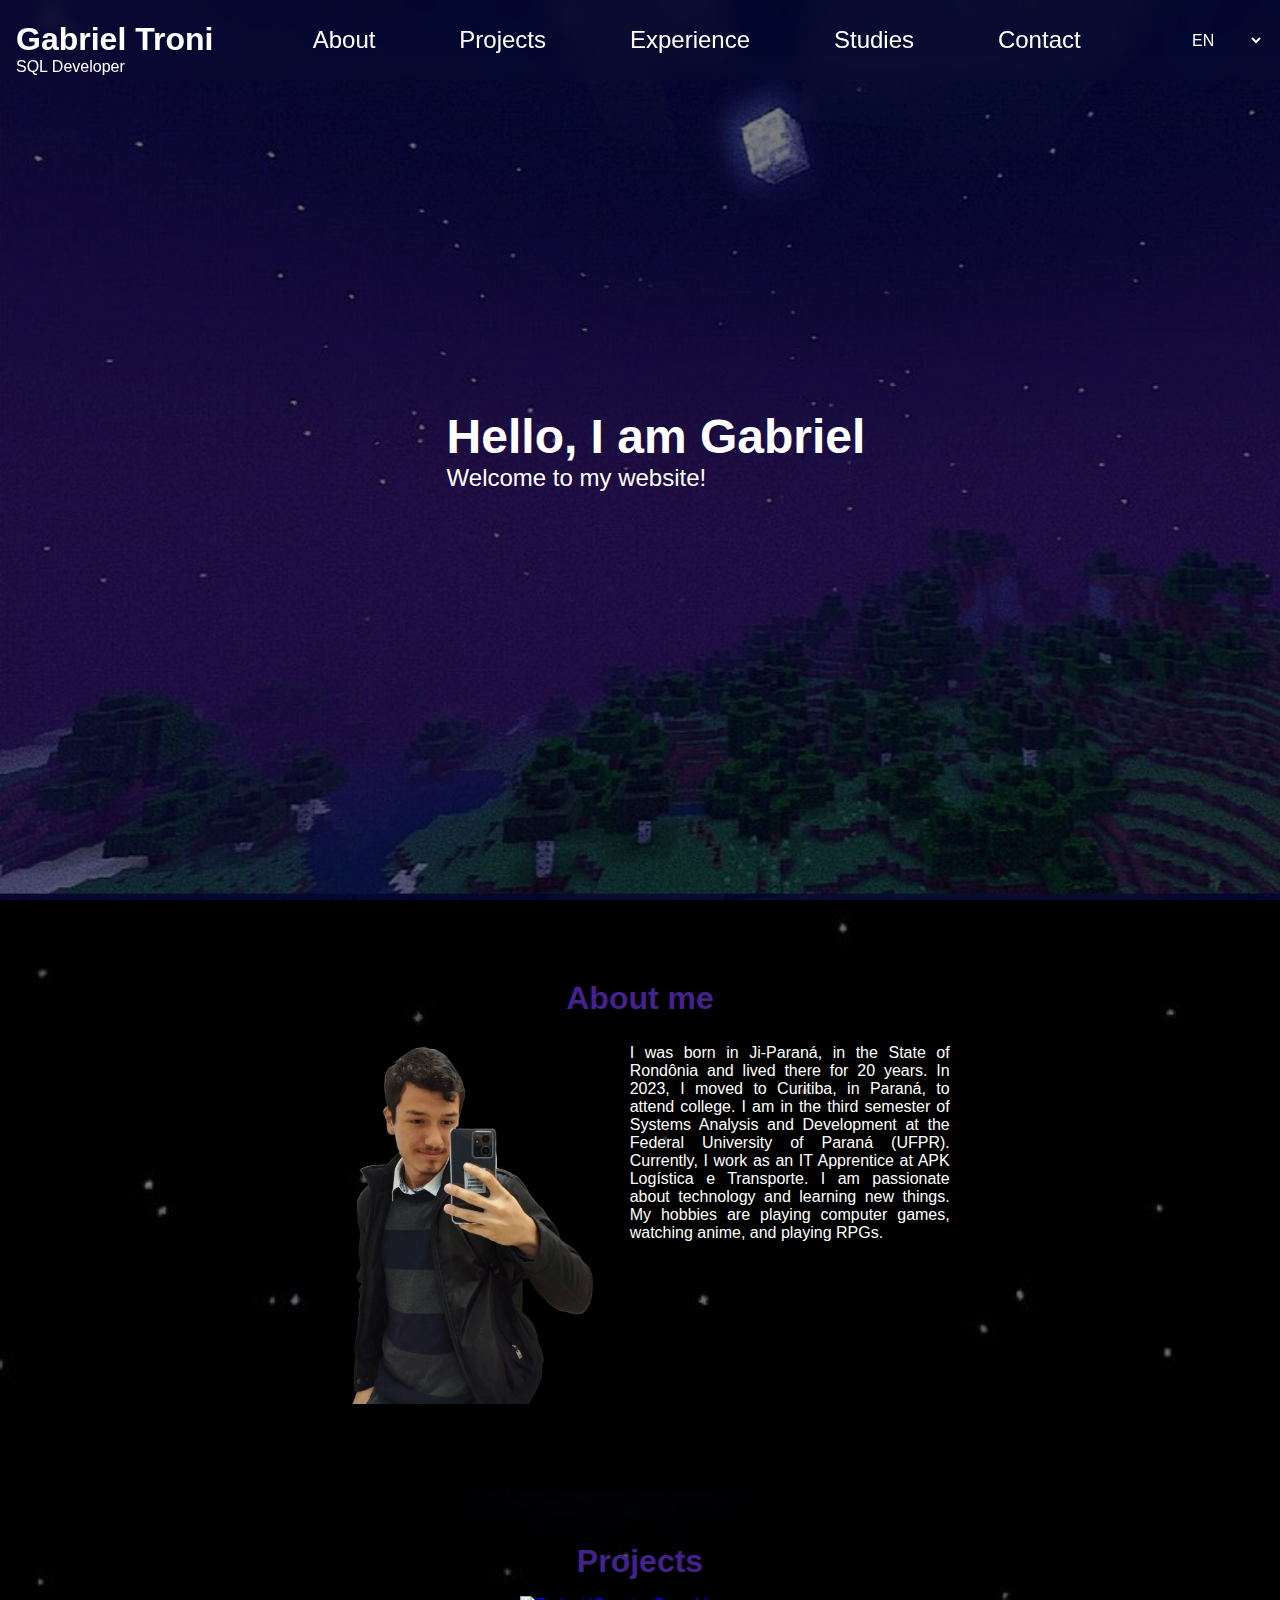
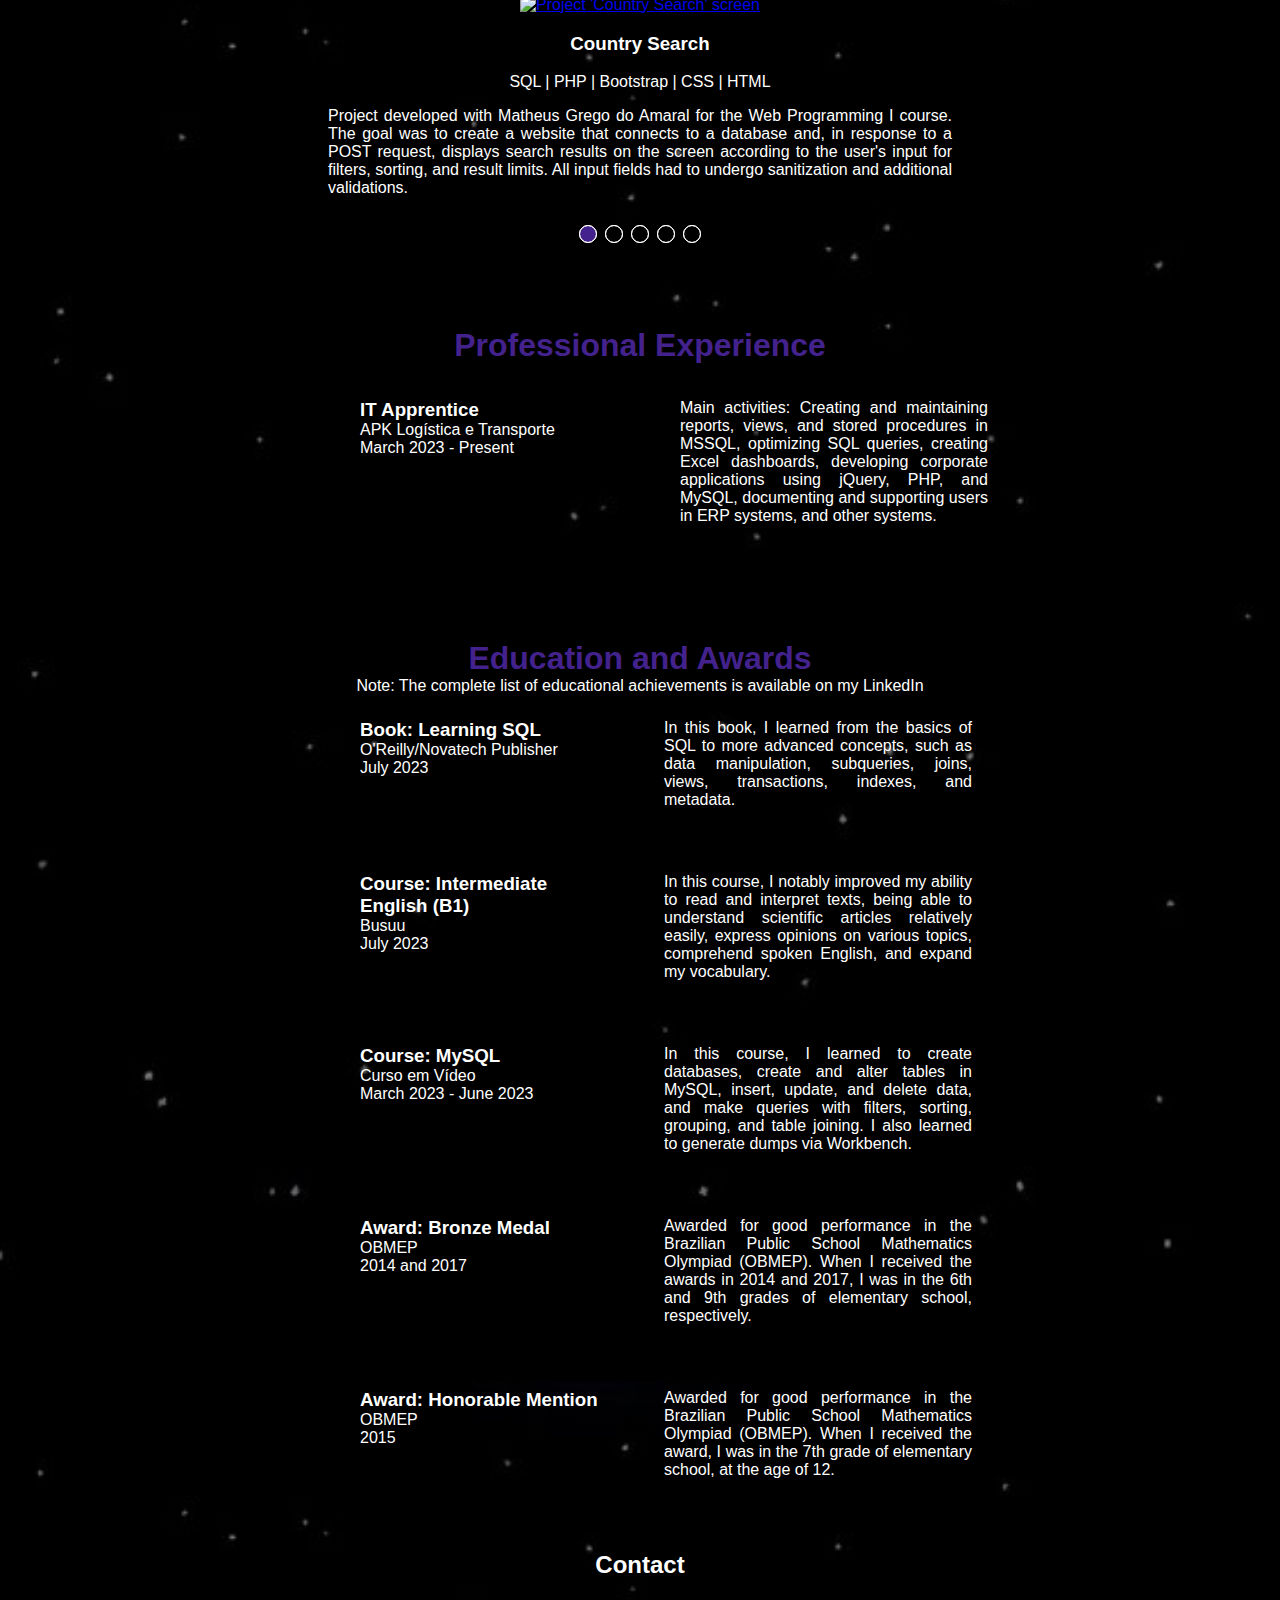
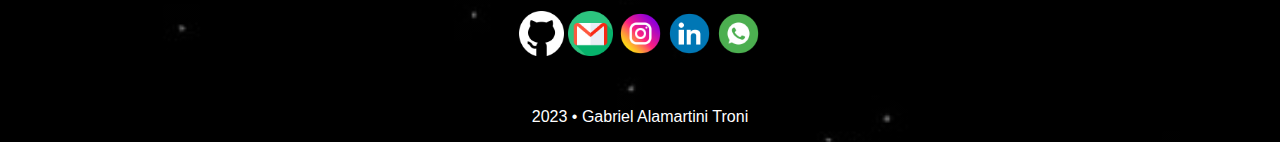
==== commit d250860d: "update design" ====
--- a/en/index.html
+++ b/en/index.html
@@ -67,11 +67,11 @@
             <input type="radio" name="radio-btn" id="radio-btn5" class="radio-btn">
         
                 <div class="slide-box first">
-                    <a href="https://github.com/Gabriel-Troni/country_search" target="_blank"><img src="../images/project1.png" alt="Project 'Country Search' screen"></a>
+                    <a href="https://github.com/Gabriel-Troni/country_search" target="_blank"><img src="/images/countrySearch.png" alt="Project 'Country Search' screen"></a>
                     <div class="project-text">
                         <h3>Country Search</h3>
                         <p>
-                            Technologies used: PHP, SQL, HTML, Bootstrap, and CSS
+                            SQL | PHP | Bootstrap | CSS | HTML
                         </p>
                         <p>
                             Project developed with Matheus Grego do Amaral for the Web Programming I course. The goal was to create a website that connects to a database and, in response to a POST request, displays search results on the screen according to the user's input for filters, sorting, and result limits. All input fields had to undergo sanitization and additional validations.
@@ -79,11 +79,23 @@
                     </div>
                 </div>
                 <div class="slide-box">
-                    <a href="https://github.com/Gabriel-Troni/crack_the_code_game"><img src="../images/project2.png" alt="Project 'Crack the Code' screen"></a>
+                    <a href="https://github.com/Gabriel-Troni/pizzaria_sales_powerBI" target="_blank"><img src="/images/biPizzaria.png" alt="project 'Power BI Sales Dashboard' screen"></a>
+                    <div class="project-text">
+                        <h3>Power BI Sales Dashboard</h3>
+                        <p>
+                            Power BI | SQL | SSMS | Excel
+                        </p>
+                        <p>
+                            PowerBI dashboard for data analysis and insight discovery regarding a pizzeria's sales. The project began with an Excel table, where the data was modeled and imported into an SQL database. From there, queries were created to validate the data, which were subsequently presented on the dashboard. The dashboard leverages some of PowerBI's key functionalities, such as ETL, DAX formulas, KPIs, pagination, responsive graphics, and filters.
+                        </p>
+                    </div>
+                </div>
+                <div class="slide-box">
+                    <a href="https://github.com/Gabriel-Troni/crack_the_code_game" target="_blank"><img src="/images/crackTheCode.png" alt="Project 'Crack the Code' screen"></a>
                     <div class="project-text">
                         <h3>Crack the Code</h3>
                         <p>
-                            Technologies used: PHP, SQL, Javascript, CSS, and HTML
+                            SQL | PHP | Javascript | CSS | HTML
                         </p>
                         <p>
                             Project developed with Matheus Grego, Raul Bana, and Rodolfo dos Santos for the Web Programming I course. The goal was to create a typing game with its own database to store data for each player, such as login, password, name, and score for each game. The game also features a league and ranking system. In this project, I primarily worked on database modeling, SQL queries, and backend validations.
@@ -91,35 +103,23 @@
                     </div>
                 </div>
                 <div class="slide-box">
-                    <a href="https://github.com/Gabriel-Troni/crack_the_code_game"><img src="../images/project2.png" alt="Project 'Crack the Code' screen"></a>
-                    <div class="project-text">
-                        <h3>Crack the Code</h3>
-                        <p>
-                            Technologies used: PHP, SQL, Javascript, CSS, and HTML
-                        </p>
-                        <p>
-                            Project developed with Matheus Grego, Raul Bana, and Rodolfo dos Santos for the Web Programming I course. The goal was to create a typing game with its own database to store data for each player, such as login, password, name, and score for each game. The game also features a league and ranking system. In this project, I primarily worked on database modeling, SQL queries, and backend validations.
-                        </p>
-                    </div>
-                </div>
-                <div class="slide-box">
-                    <a href="https://github.com/Gabriel-Troni/link_aggregator"><img src="../images/project3.png" alt="Project 'Link Aggregator' screen"></a>
+                    <a href="https://github.com/Gabriel-Troni/extension_manager" target="_blank"><img src="/images/extensionManager.png" alt="project 'extension manager' screen"></a>
+                    <div class="project-text">
+                        <h3>Extension Manager</h3>
+                        <p>
+                            SQL | PHP | Javascript | CSS | Bootstrap | HTML
+                        </p>
+                        <p>
+                            Personal project developed for the management of corporate extensions. The project features a login system, security validations, and permissions. Common users can query employees, departments, and extensions, while administrators can create, read, update, and delete records (CRUD). The system features its own database for managing extensions and users, while user searches utilize Regex.
+                        </p>
+                    </div>
+                </div>
+                <div class="slide-box">
+                    <a href="https://github.com/Gabriel-Troni/link_aggregator" target="_blank"><img src="/images/frontendProjects.png" alt="Project 'Link Aggregator' screen"></a>
                     <div class="project-text">
                         <h3>Front-End Projects</h3>
                         <p>
-                            Technologies used: HTML, CSS, and Javascript
-                        </p>
-                        <p>
-                            Projects developed during courses, bootcamps, and programming marathons. Among these projects are a link aggregator (image), a Netflix clone, and a memory game. The main goal was to learn front-end concepts such as semantic HTML, responsiveness, flexbox, grid, animations, and DOM manipulation.
-                        </p>
-                    </div>
-                </div>
-                <div class="slide-box">
-                    <a href="https://github.com/Gabriel-Troni/link_aggregator"><img src="../images/project3.png" alt="Project 'Link Aggregator' screen"></a>
-                    <div class="project-text">
-                        <h3>Front-End Projects</h3>
-                        <p>
-                            Technologies used: HTML, CSS, and Javascript
+                            Javascript | CSS | HTML
                         </p>
                         <p>
                             Projects developed during courses, bootcamps, and programming marathons. Among these projects are a link aggregator (image), a Netflix clone, and a memory game. The main goal was to learn front-end concepts such as semantic HTML, responsiveness, flexbox, grid, animations, and DOM manipulation.
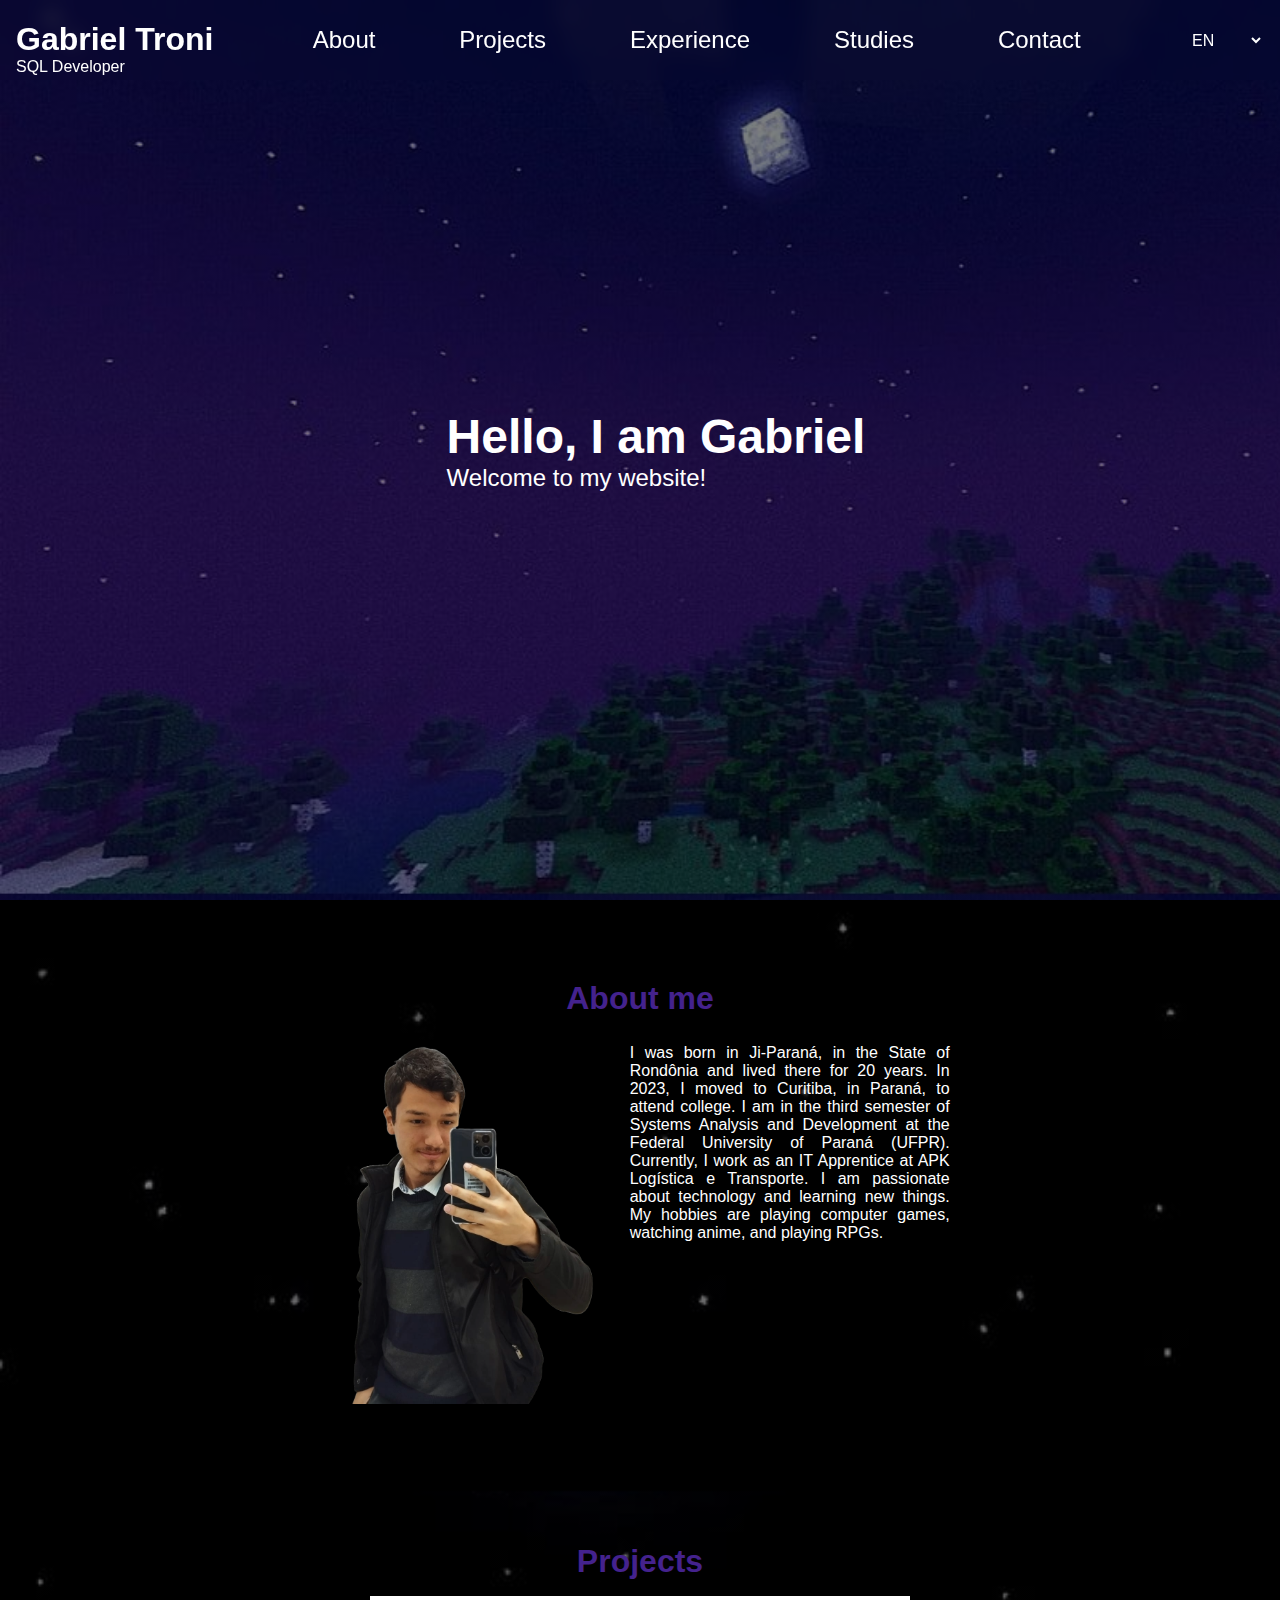
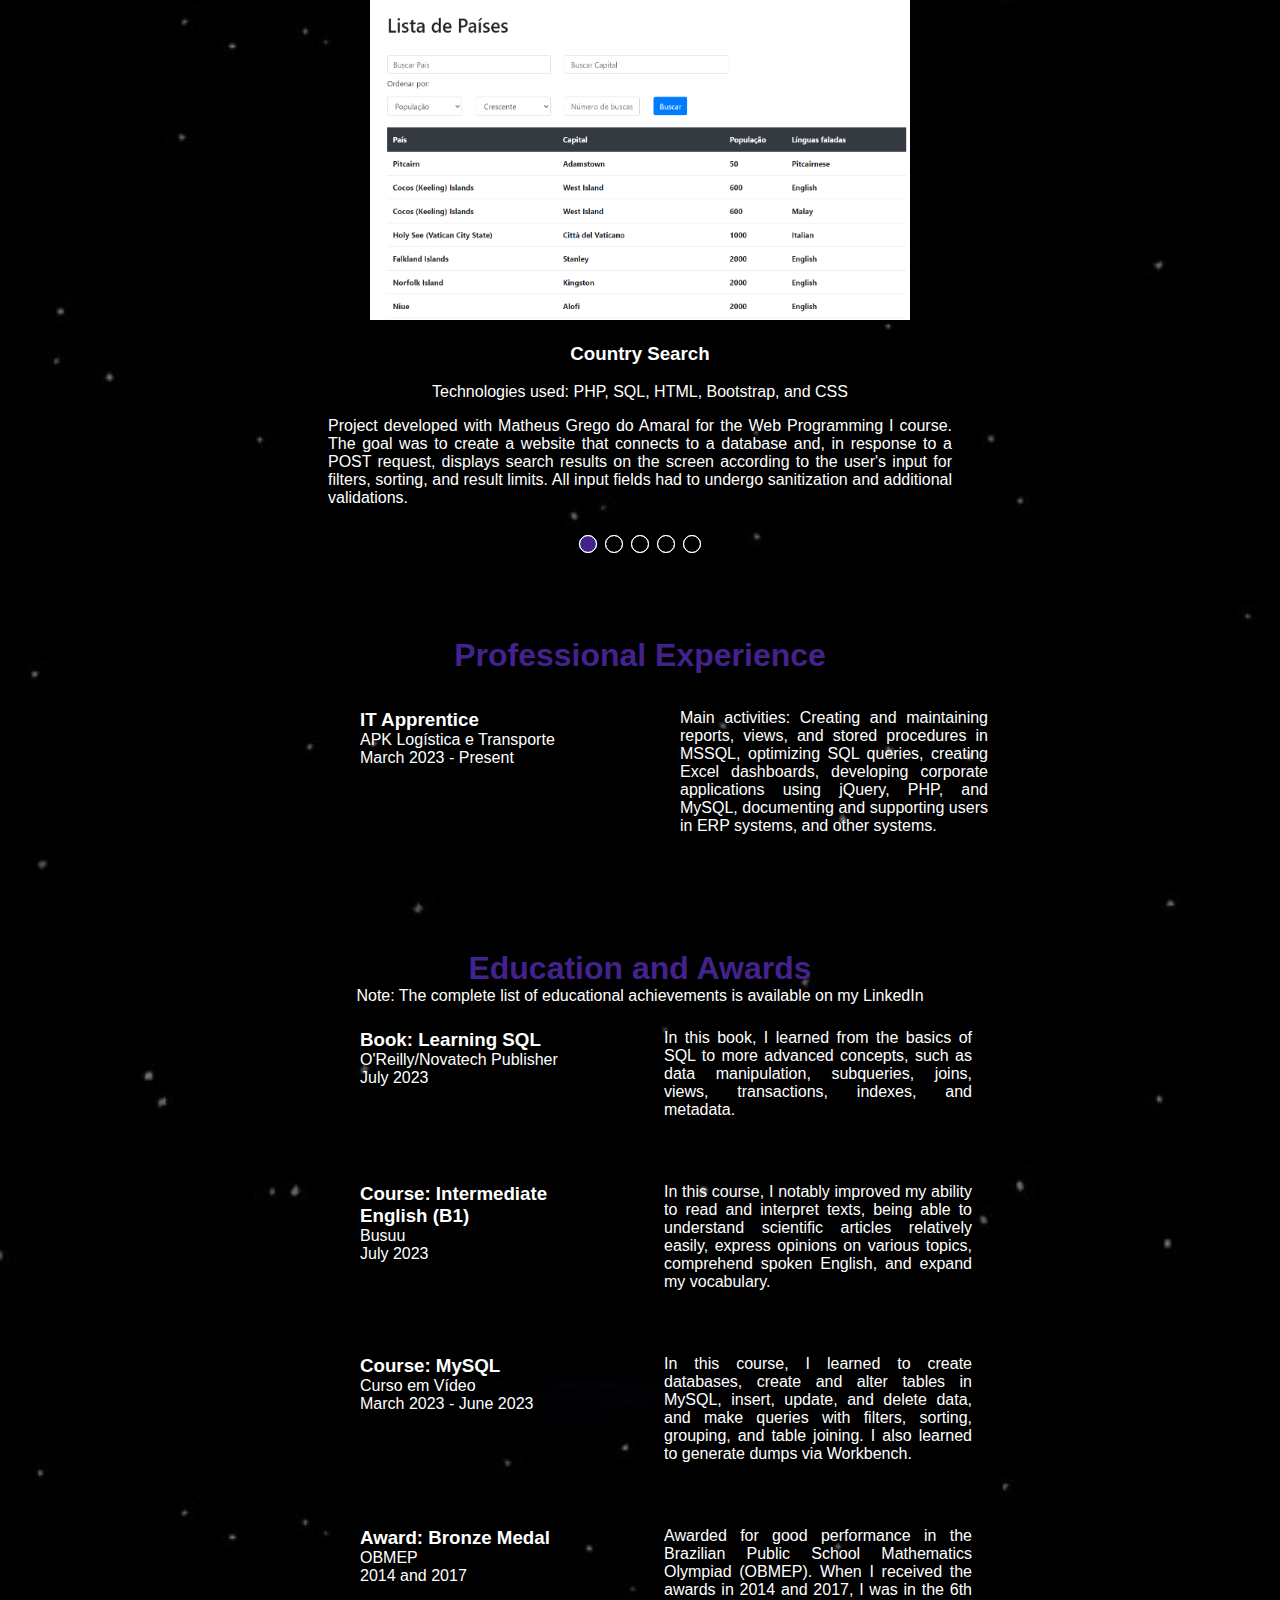
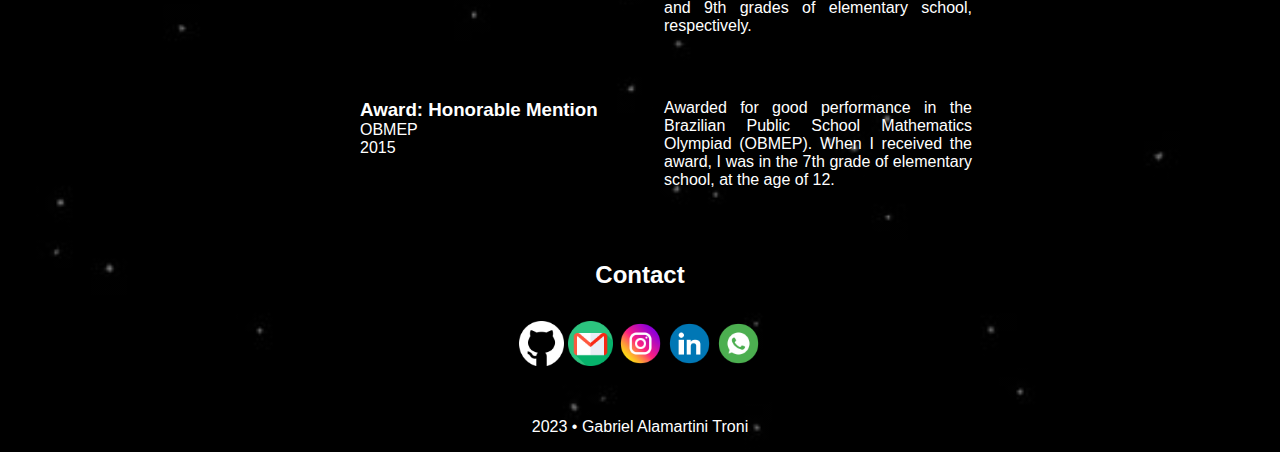
==== commit d987bab2: "add 2 new projects" ====
--- a/en/index.html
+++ b/en/index.html
@@ -71,7 +71,7 @@
                     <div class="project-text">
                         <h3>Country Search</h3>
                         <p>
-                            SQL | PHP | Bootstrap | CSS | HTML
+                            Technologies used: PHP, SQL, HTML, Bootstrap, and CSS
                         </p>
                         <p>
                             Project developed with Matheus Grego do Amaral for the Web Programming I course. The goal was to create a website that connects to a database and, in response to a POST request, displays search results on the screen according to the user's input for filters, sorting, and result limits. All input fields had to undergo sanitization and additional validations.
@@ -83,7 +83,7 @@
                     <div class="project-text">
                         <h3>Power BI Sales Dashboard</h3>
                         <p>
-                            Power BI | SQL | SSMS | Excel
+                            Technologies used: Excel, SSMS, SQL, PowerBI
                         </p>
                         <p>
                             PowerBI dashboard for data analysis and insight discovery regarding a pizzeria's sales. The project began with an Excel table, where the data was modeled and imported into an SQL database. From there, queries were created to validate the data, which were subsequently presented on the dashboard. The dashboard leverages some of PowerBI's key functionalities, such as ETL, DAX formulas, KPIs, pagination, responsive graphics, and filters.
@@ -95,7 +95,7 @@
                     <div class="project-text">
                         <h3>Crack the Code</h3>
                         <p>
-                            SQL | PHP | Javascript | CSS | HTML
+                            Technologies used: PHP, SQL, Javascript, CSS, and HTML
                         </p>
                         <p>
                             Project developed with Matheus Grego, Raul Bana, and Rodolfo dos Santos for the Web Programming I course. The goal was to create a typing game with its own database to store data for each player, such as login, password, name, and score for each game. The game also features a league and ranking system. In this project, I primarily worked on database modeling, SQL queries, and backend validations.
@@ -107,7 +107,7 @@
                     <div class="project-text">
                         <h3>Extension Manager</h3>
                         <p>
-                            SQL | PHP | Javascript | CSS | Bootstrap | HTML
+                            Technologies used: SQL, PHP, Javascript, CSS, Bootstrap, HTML
                         </p>
                         <p>
                             Personal project developed for the management of corporate extensions. The project features a login system, security validations, and permissions. Common users can query employees, departments, and extensions, while administrators can create, read, update, and delete records (CRUD). The system features its own database for managing extensions and users, while user searches utilize Regex.
@@ -119,7 +119,7 @@
                     <div class="project-text">
                         <h3>Front-End Projects</h3>
                         <p>
-                            Javascript | CSS | HTML
+                            Technologies used: HTML, CSS, and Javascript
                         </p>
                         <p>
                             Projects developed during courses, bootcamps, and programming marathons. Among these projects are a link aggregator (image), a Netflix clone, and a memory game. The main goal was to learn front-end concepts such as semantic HTML, responsiveness, flexbox, grid, animations, and DOM manipulation.
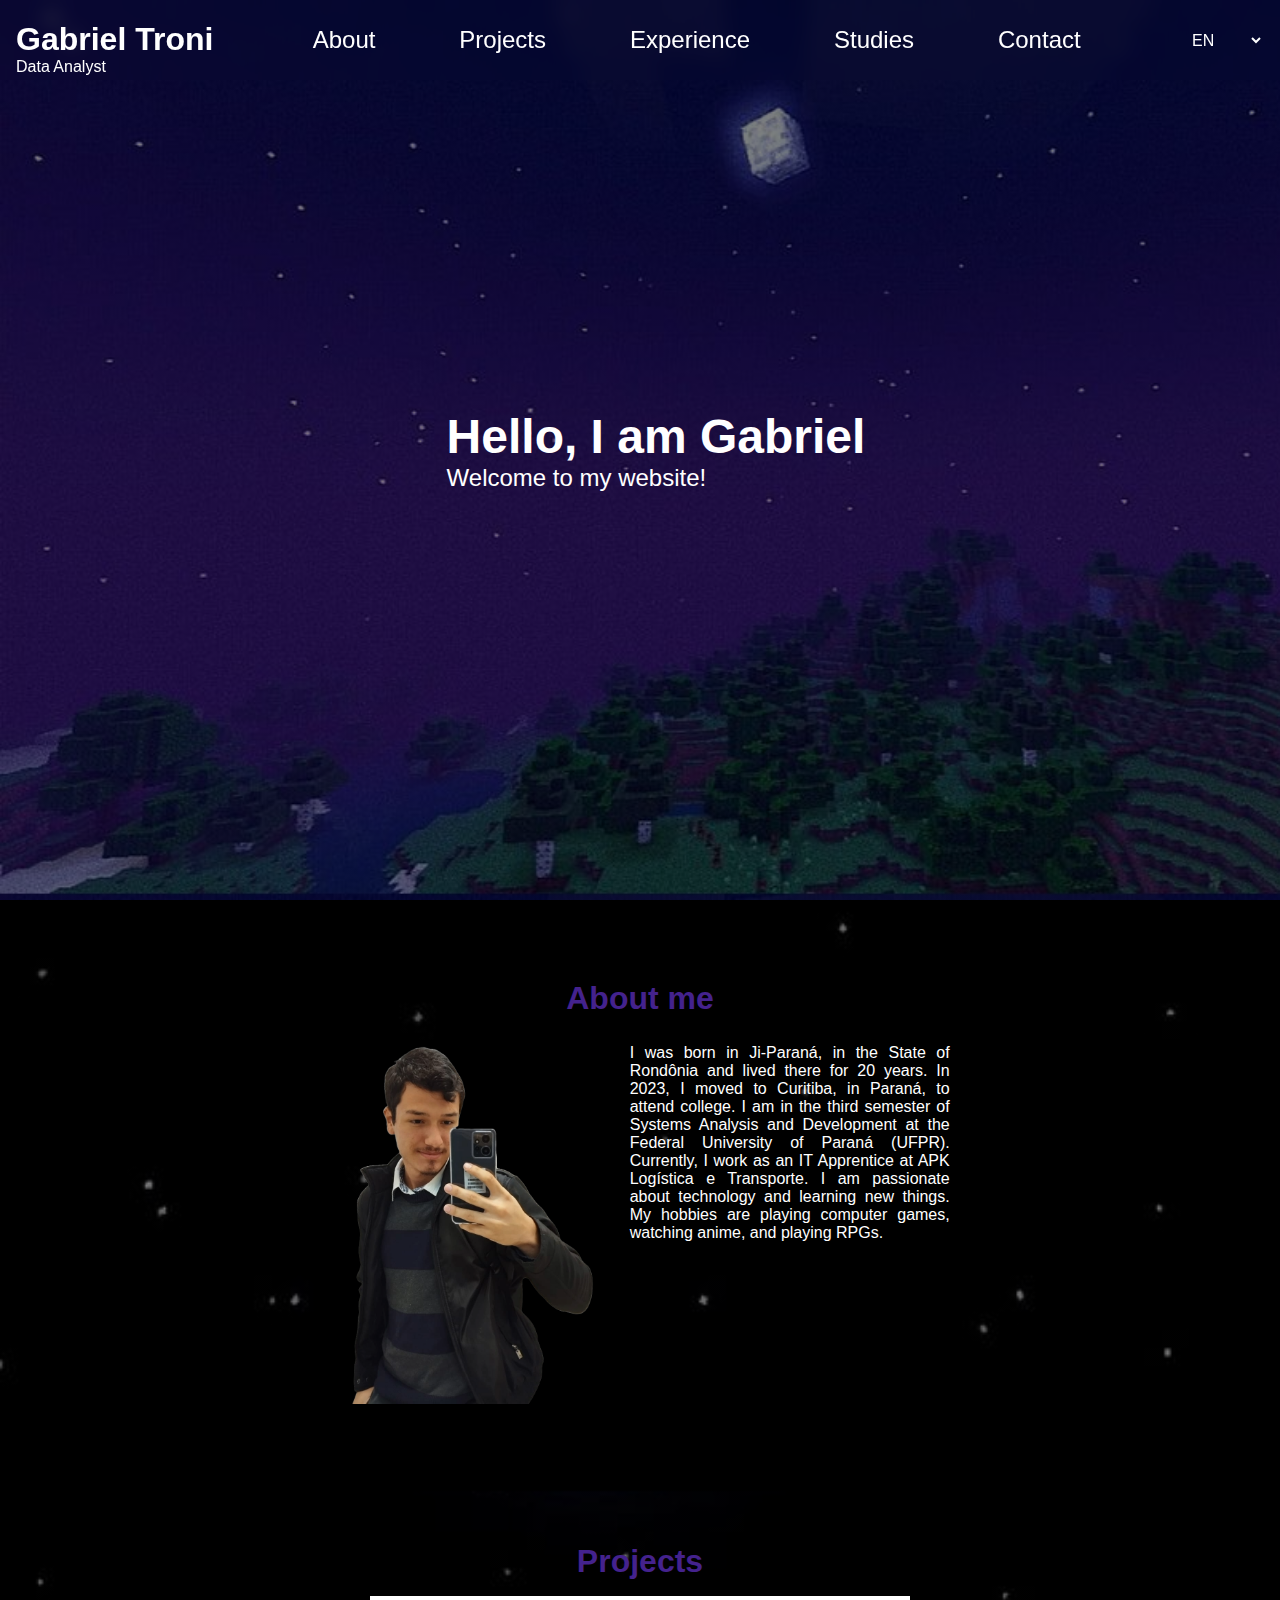
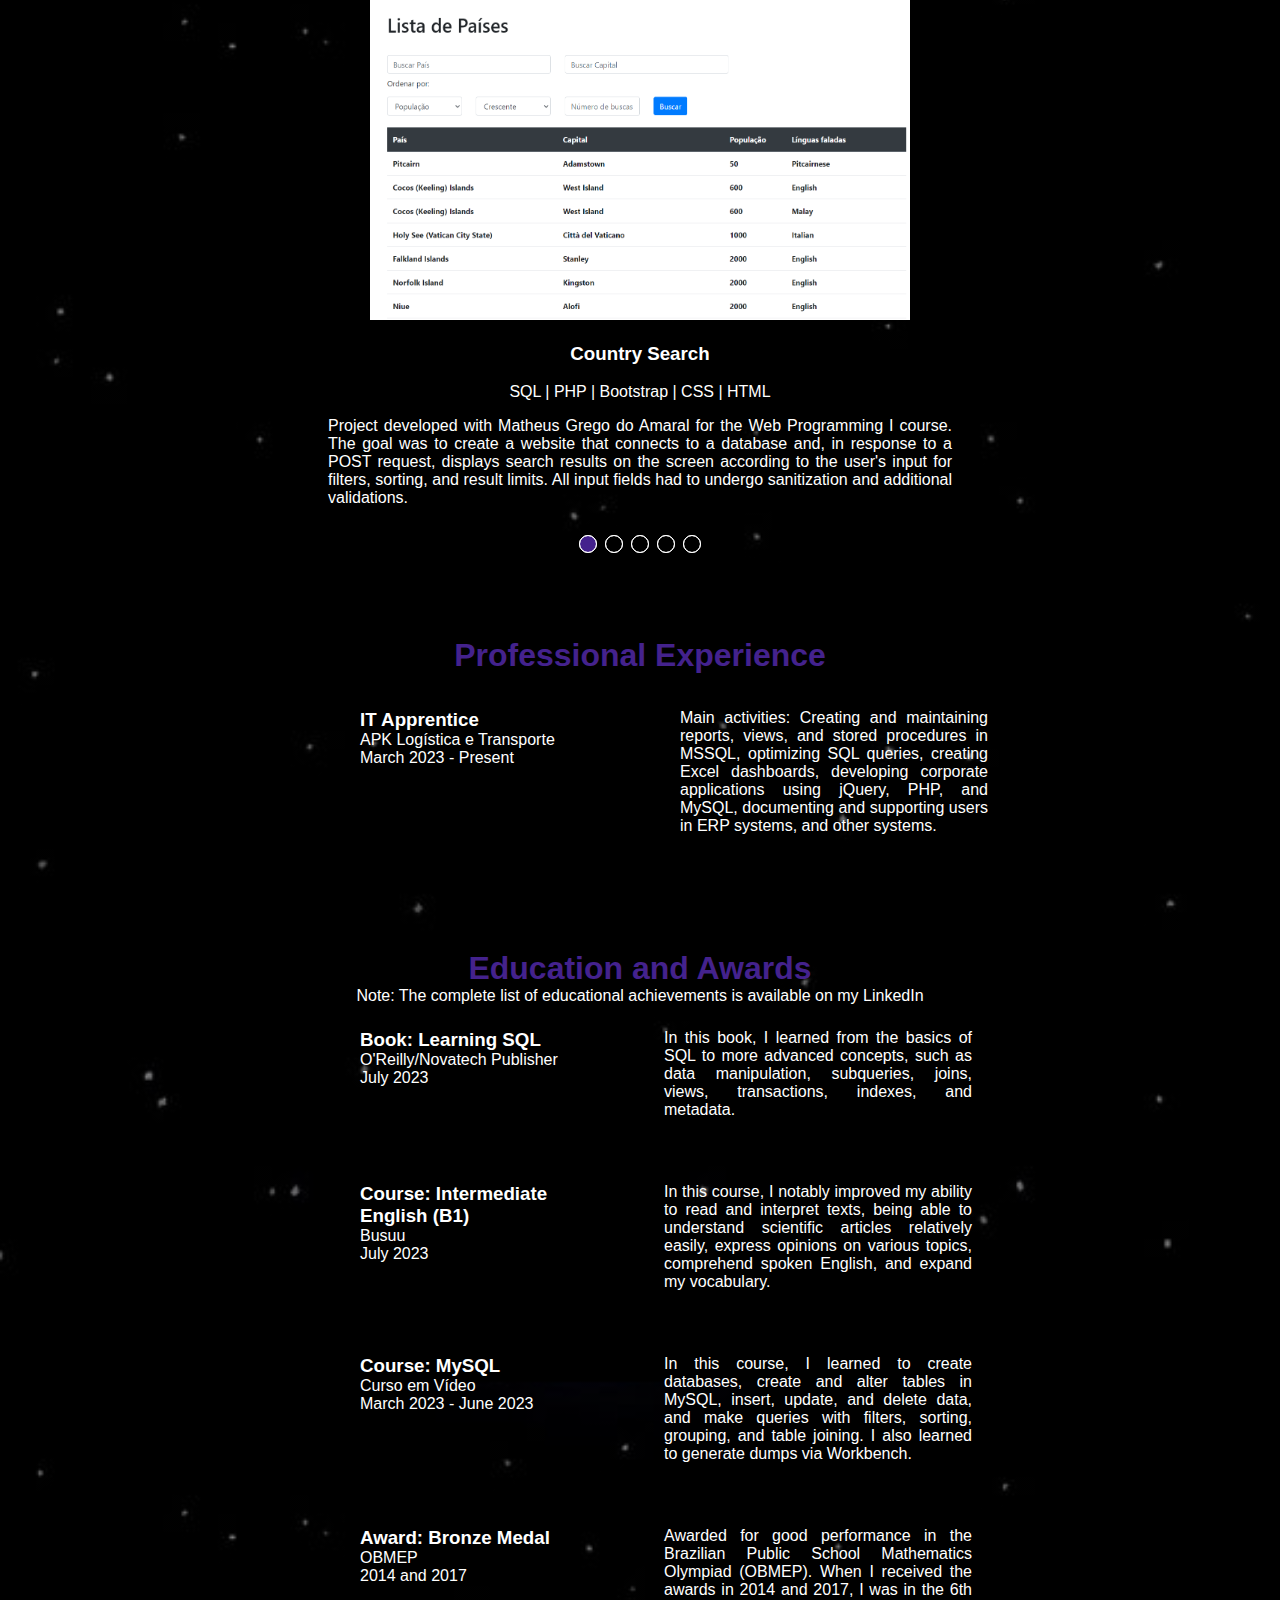
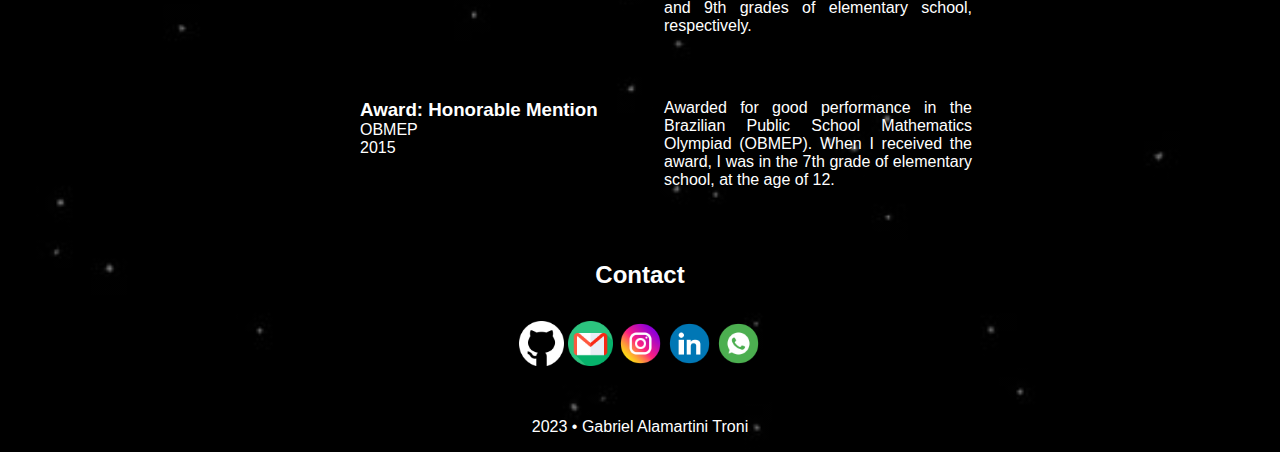
==== commit be835c2e: "update header" ====
--- a/en/index.html
+++ b/en/index.html
@@ -12,7 +12,7 @@
     <header>
         <div id="home">
             <h1><a href="#splash">Gabriel Troni</a></h1>
-            <p>SQL Developer</p>
+            <p>Data Analyst</p>
         </div>
         <nav>
             <ul>
@@ -71,7 +71,7 @@
                     <div class="project-text">
                         <h3>Country Search</h3>
                         <p>
-                            Technologies used: PHP, SQL, HTML, Bootstrap, and CSS
+                            SQL | PHP | Bootstrap | CSS | HTML
                         </p>
                         <p>
                             Project developed with Matheus Grego do Amaral for the Web Programming I course. The goal was to create a website that connects to a database and, in response to a POST request, displays search results on the screen according to the user's input for filters, sorting, and result limits. All input fields had to undergo sanitization and additional validations.
@@ -83,7 +83,7 @@
                     <div class="project-text">
                         <h3>Power BI Sales Dashboard</h3>
                         <p>
-                            Technologies used: Excel, SSMS, SQL, PowerBI
+                            Power BI | SQL | SSMS | Excel
                         </p>
                         <p>
                             PowerBI dashboard for data analysis and insight discovery regarding a pizzeria's sales. The project began with an Excel table, where the data was modeled and imported into an SQL database. From there, queries were created to validate the data, which were subsequently presented on the dashboard. The dashboard leverages some of PowerBI's key functionalities, such as ETL, DAX formulas, KPIs, pagination, responsive graphics, and filters.
@@ -95,7 +95,7 @@
                     <div class="project-text">
                         <h3>Crack the Code</h3>
                         <p>
-                            Technologies used: PHP, SQL, Javascript, CSS, and HTML
+                            SQL | PHP | Javascript | CSS | HTML
                         </p>
                         <p>
                             Project developed with Matheus Grego, Raul Bana, and Rodolfo dos Santos for the Web Programming I course. The goal was to create a typing game with its own database to store data for each player, such as login, password, name, and score for each game. The game also features a league and ranking system. In this project, I primarily worked on database modeling, SQL queries, and backend validations.
@@ -107,7 +107,7 @@
                     <div class="project-text">
                         <h3>Extension Manager</h3>
                         <p>
-                            Technologies used: SQL, PHP, Javascript, CSS, Bootstrap, HTML
+                            SQL | PHP | Javascript | CSS | Bootstrap | HTML
                         </p>
                         <p>
                             Personal project developed for the management of corporate extensions. The project features a login system, security validations, and permissions. Common users can query employees, departments, and extensions, while administrators can create, read, update, and delete records (CRUD). The system features its own database for managing extensions and users, while user searches utilize Regex.
@@ -119,7 +119,7 @@
                     <div class="project-text">
                         <h3>Front-End Projects</h3>
                         <p>
-                            Technologies used: HTML, CSS, and Javascript
+                            Javascript | CSS | HTML
                         </p>
                         <p>
                             Projects developed during courses, bootcamps, and programming marathons. Among these projects are a link aggregator (image), a Netflix clone, and a memory game. The main goal was to learn front-end concepts such as semantic HTML, responsiveness, flexbox, grid, animations, and DOM manipulation.
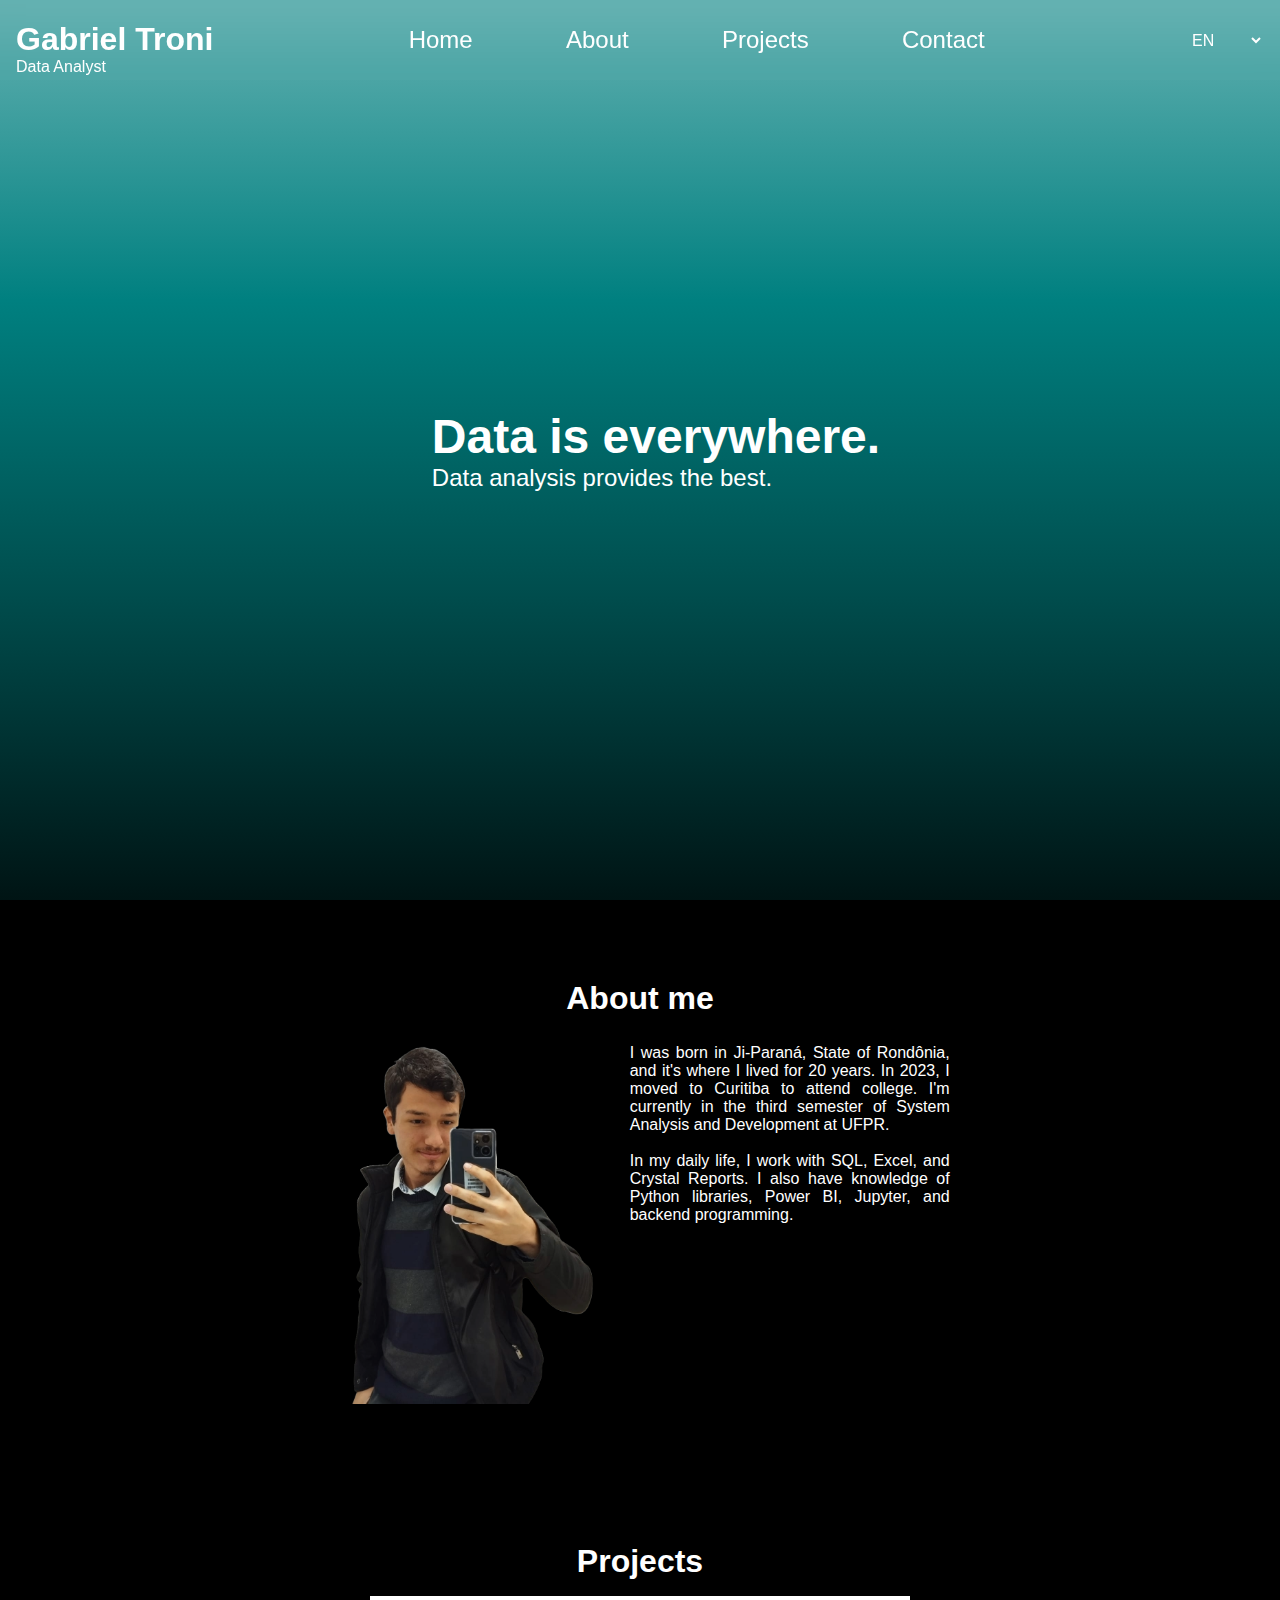
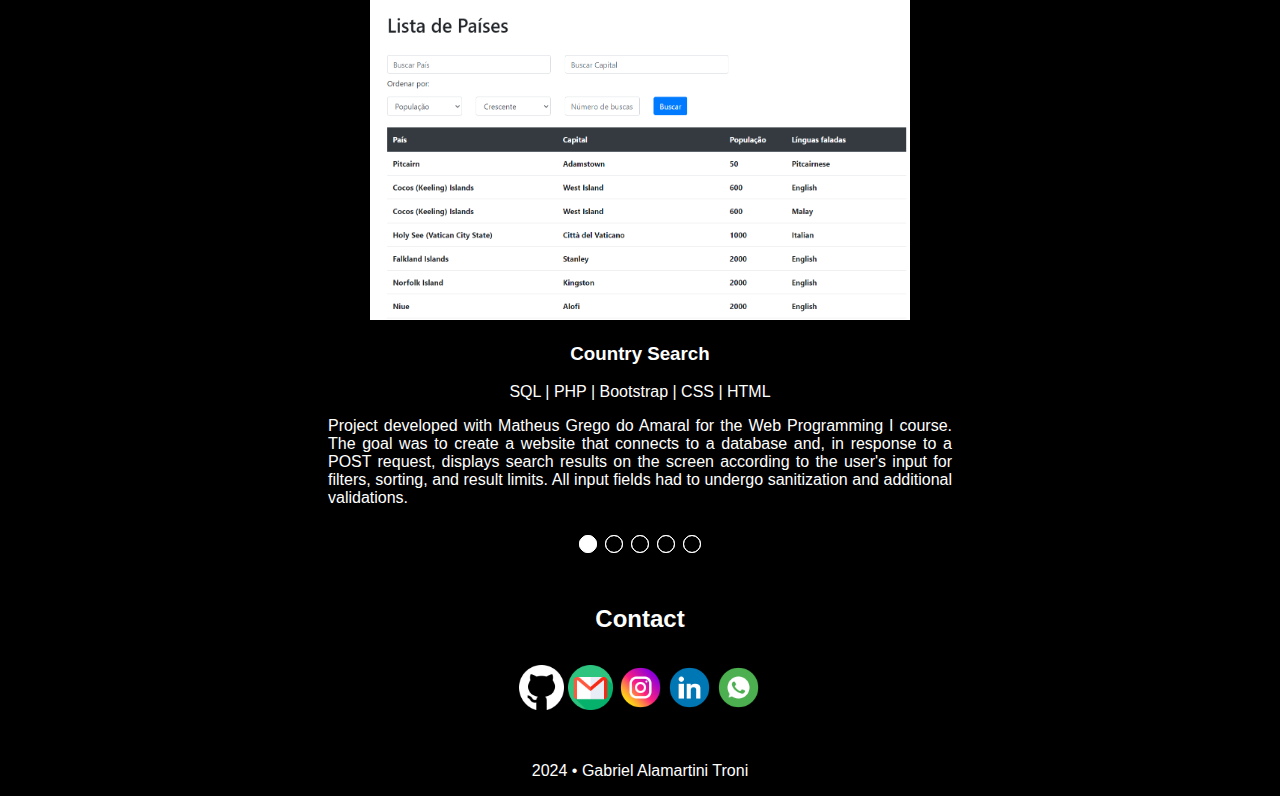
==== commit 4d744995: "update style" ====
--- a/en/index.html
+++ b/en/index.html
@@ -6,7 +6,7 @@
     <link rel="stylesheet" href="../style.css">
     <link rel="stylesheet" href="../slider.css">
     <link rel="icon" href="../images/icon.png" type="image/x-icon">
-    <title>Gabriel's Website</title>
+    <title>Gabriel Troni's Portfolio</title>
 </head>
 <body>
     <header>
@@ -16,10 +16,11 @@
         </div>
         <nav>
             <ul>
+                <li><a href="#splash">Home</a></li>
                 <li><a href="#about">About</a></li>
                 <li><a href="#projects">Projects</a></li>
-                <li><a href="#experience">Experience</a></li>
-                <li><a href="#studies">Studies</a></li>
+                <!--<li><a href="#experience">Experience</a></li>
+                <li><a href="#studies">Studies</a></li> -->
                 <li><a href="#contact">Contact</a></li>
             </ul>
         </nav>
@@ -35,8 +36,8 @@
             <div class="splash-content">
                 <!-- <img src="./images/main_photo.png" alt="Foto do Gabriel"> -->
                 <div class="splash-text">
-                    <h2>Hello, I am Gabriel</h2>
-                    <p>Welcome to my website!</p>
+                    <h2>Data is everywhere.</h2>
+                    <p>Data analysis provides the best.</p>
                 </div>
             </div>
         </section>
@@ -46,14 +47,12 @@
                 <div class="card card1">
                     <img src="../images/about.png" alt="my-photo"> 
                     <p>
-                        I was born in Ji-Paraná, in the State of Rondônia and lived there for 20 years.
-                        In 2023, I moved to Curitiba, in Paraná, to attend college.
-                        I am in the third semester of Systems Analysis and Development at the 
-                        Federal University of Paraná (UFPR).
-                        Currently, I work as an IT Apprentice at APK Logística e Transporte.
-                        I am passionate about technology and learning new things.
-                        My hobbies are playing computer games, watching anime, and playing RPGs.
-                    </p>
+                        I was born in Ji-Paraná, State of Rondônia, and it's where I lived for 20 years.
+                        In 2023, I moved to Curitiba to attend college. I'm currently in the third semester of System Analysis and Development at UFPR.
+                    <br/>
+                    <br/>
+                        In my daily life, I work with SQL, Excel, and Crystal Reports. I also have knowledge of Python libraries, Power BI, Jupyter, and backend programming.
+                    </p>   
                 </div>
             </div>
         </section>        
@@ -143,7 +142,8 @@
                     <label for="radio-btn5"></label>
                 </div>
             </div>
-        </section>        
+        </section> 
+        <!--   
         <section id="experience">
             <h2>Professional Experience</h2>
             <div class="experience-content">
@@ -202,7 +202,8 @@
                     Awarded for good performance in the Brazilian Public School Mathematics Olympiad (OBMEP). When I received the award, I was in the 7th grade of elementary school, at the age of 12.
                 </p>
             </div>
-        </section>        
+        </section>    
+        -->       
         <footer>
             <div id="footer-content">
                 <h2 id="contact">Contact</h2>
@@ -211,7 +212,7 @@
                 <a href="https://www.instagram.com/gabrieltroni/" target="_blank"><img src="../images/instagram.png" alt="Instagram logo"></a>
                 <a href="https://www.linkedin.com/in/gabriel-troni/" target="_blank"><img src="../images/linkedin.png" alt="LinkedIn logo"></a>
                 <a href="https://api.whatsapp.com/send?phone=5569992182298" target="_blank"><img src="../images/whatsapp.png" alt="WhatsApp logo"></a>
-                <p>2023 &bull; Gabriel Alamartini Troni</p>
+                <p>2024 &bull; Gabriel Alamartini Troni</p>
             </div>
         </footer>        
     </main>
--- a/style.css
+++ b/style.css
@@ -6,7 +6,7 @@
     font-family: 'Roboto', sans-serif;
     color: white;
     margin: 0;
-    background-image: linear-gradient(rgba(0, 0, 0, 0.5), rgba(0, 0, 0, 0.5)), url(/images/background2.jpg);
+    background-color: rgb(0, 0, 0);
     background-size: contain;
 }
 
@@ -73,7 +73,7 @@
 
 @media (min-width: 768px) {
     header nav {
-        width: 60%;
+        width: 45%;
         display: flex;
         justify-content: flex-end;
     }
@@ -102,7 +102,7 @@
 
 main #splash {
     height: 100vh;
-    background-image: linear-gradient(rgba(0, 0, 0, 0.5), rgba(0, 0, 0, 0.5)), url(/images/background.jpg);
+    background-image: linear-gradient(to bottom, rgb(102,178,178), rgb(0,128,128),rgb(0,76,76), rgb(0, 20, 20));
     background-size: cover;
 }
 
@@ -327,8 +327,4 @@
 footer a img {
     height: 5vh;
     margin-bottom: 2rem;
-}
-
-#about h2, #projects h2, #experience h2, #studies h2 {
-    color: rgb(68, 34, 141);
 }--- a/slider.css
+++ b/slider.css
@@ -64,7 +64,7 @@
 }
 
 main #projects .projects-content .manual-nav label:hover {
-    background-color: rgb(68, 34, 141);
+    background-color: white;
 }
 
 main #projects .projects-content 
@@ -73,7 +73,7 @@
 #radio-btn3:checked ~ .auto-nav div:nth-child(3),
 #radio-btn4:checked ~ .auto-nav div:nth-child(4),
 #radio-btn5:checked ~ .auto-nav div:nth-child(5) {
-    background-color: rgb(68, 34, 141);
+    background-color: white;
 }
 
 main #projects .projects-content #radio-btn1:checked ~ .slide-box {
